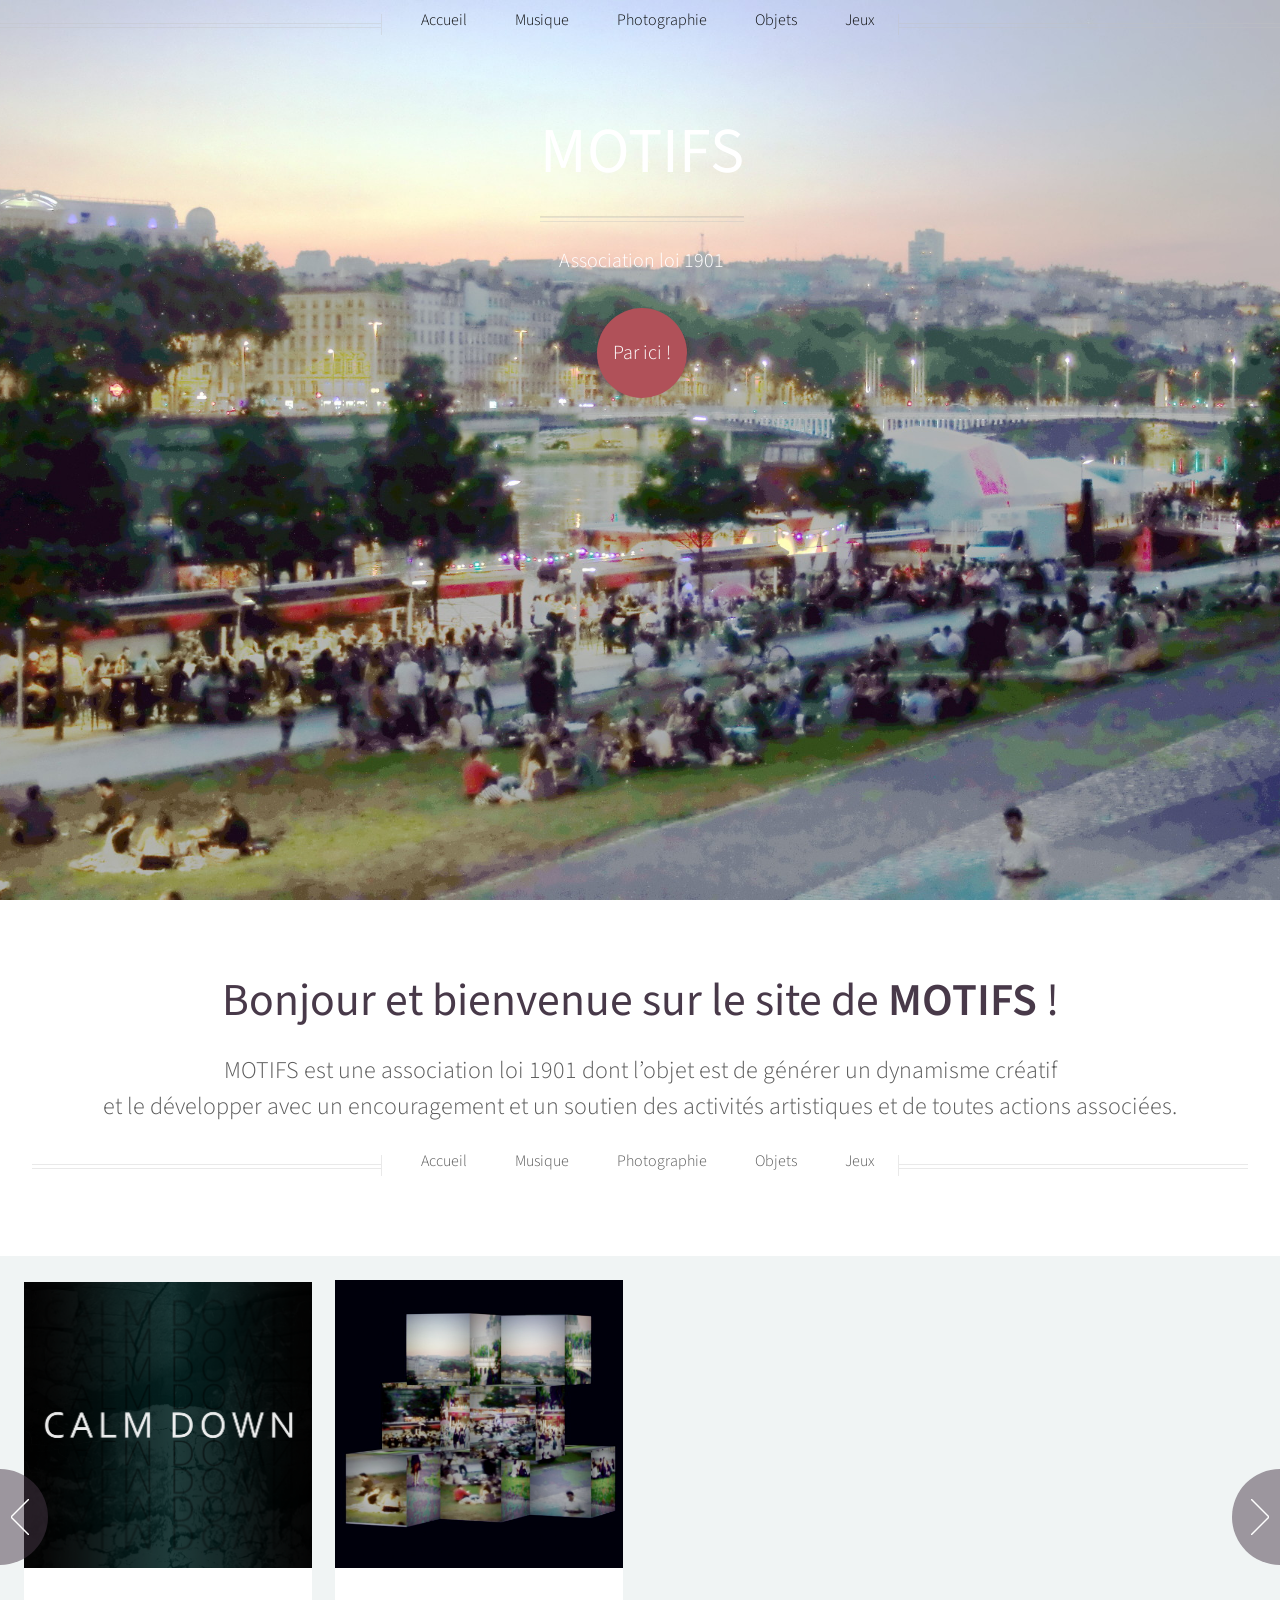
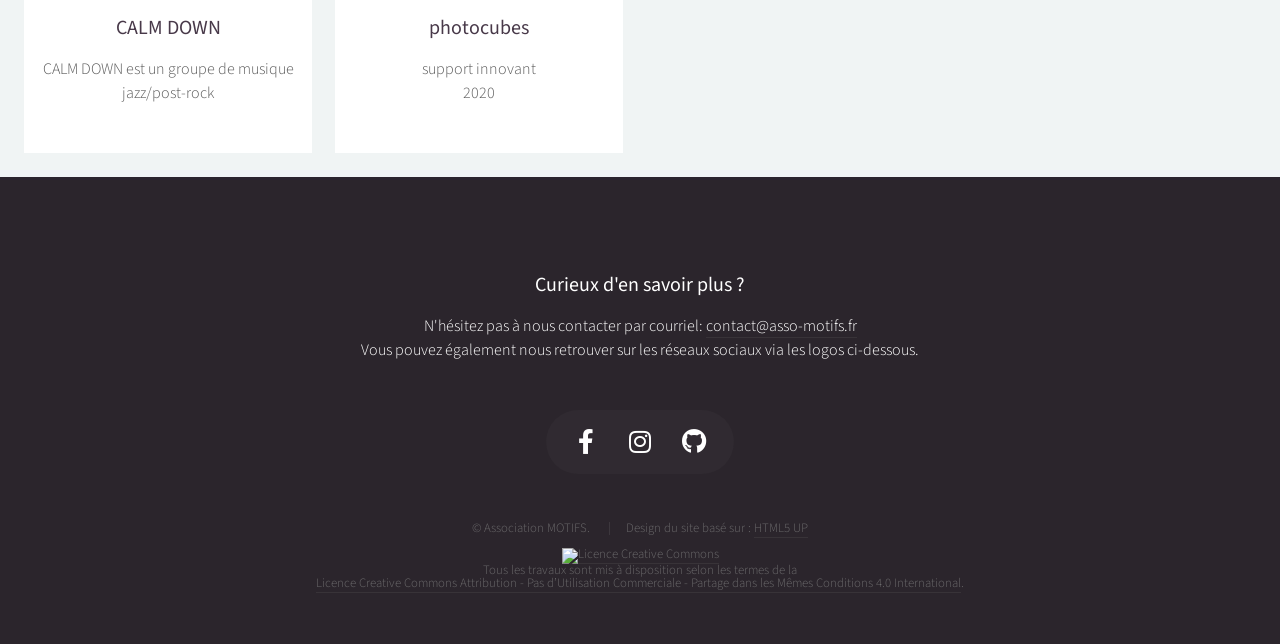
==== index.html @ 3b6c6107 "adding freaeltime project" ====
<!DOCTYPE HTML>

<html>
	<head>
		<title>Association MOTIFS</title>
		<meta charset="utf-8" />
		<meta name="viewport" content="width=device-width, initial-scale=1, user-scalable=no" />
		<link rel="stylesheet" href="assets/css/main.css" />
		<noscript><link rel="stylesheet" href="assets/css/noscript.css" /></noscript>
	</head>
	<body class="homepage is-preload">
		<div id="page-wrapper">

			<!-- Header -->
				<div id="header">

					<!-- Inner -->
						<div class="inner">
							<header>
								<h1><a href="index.html" id="logo">MOTIFS</a></h1>
								<hr />
								<p>Association loi 1901</p>
							</header>
							<footer>
								<a href="#banner" class="button circled scrolly">Par ici !</a>
							</footer>
						</div>

					<!-- Nav -->
						<nav id="nav">
							<ul>
								<li><a href="index.html">Accueil</a></li>
								<li>
									<a href="#">Musique</a>
									<ul>
										<li><a href="freaeltime.html">FREÆLTIME</a></li>
										<li><a href="calmdown.html">Calm Down</a></li>
										<li><a href="animjazz.html">Animation musicale</a></li>
									</ul>
								</li>
								<li>
									<a href="#">Photographie</a>
									<ul>
										<li><a href="lyonauxquais.html">Lyon-aux-quais (Lyon, 2017)</a></li>
										<li><a href="effimeroom.html">Exposition Effimeroom (Firenze, 2017)</a></li>
										<li><a href="manhattan2012.html">Manhattan (New York, 2012)</a></li>
									</ul>
								</li>
								<li>
									<a href="#">Objets</a>
									<ul>
										<li><a href="flair.html">flair: verres de dégustation</a></li>
										<li><a href="photocubes.html">photocubes: support innovant</a></li>
										<li>
											<a href="argiles.html">argiles &hellip;</a>
											<ul>
												<li><a href="argiles.html#Visage1">Visage#1</a></li>
												<li><a href="argiles.html#Happingu">Happingu</a></li>
												<li><a href="argiles.html#Flutiste">Flûtiste</a></li>
												<li><a href="argiles.html#LaConcertiste">La concertiste</a></li>
												<li><a href="argiles.html#PremicesCubes">Prémisces</a></li>
											</ul>
										</li>
									</ul>
								</li>
								<li>
									<a href="#">Jeux</a>
									<ul>
										<li><a href="memaudio.html">memaudio: memory pour l'ouïe</a></li>
									</ul>
								</li>

						</nav>

				</div>

			<!-- Banner -->
				<section id="banner">

					<header>
						<h2>Bonjour et bienvenue sur le site de <strong> MOTIFS </strong>!</h2>
						<p>
							MOTIFS est une association loi 1901 dont l’objet est de générer un dynamisme créatif <br/>
							et le développer avec un encouragement et un soutien des activités artistiques et de toutes actions associées.
							<br/>
						</p>
					</header>

				<!-- Nav -->
					<nav id="nav2">
						<ul>
							<li><a href="index.html">Accueil</a></li>
							<li>
								<a href="#">Musique</a>
								<ul>
									<li><a href="freaeltime.html">FREÆLTIME</a></li>
									<li><a href="calmdown.html">Calm Down</a></li>
									<li><a href="animjazz.html">Animation musicale</a></li>
								</ul>
							</li>
							<li>
								<a href="#">Photographie</a>
								<ul>
									<li><a href="lyonauxquais.html">Lyon-aux-quais (Lyon, 2017)</a></li>
									<li><a href="effimeroom.html">Exposition Effimeroom (Firenze, 2017)</a></li>
									<li><a href="manhattan2012.html">Manhattan (New York, 2012)</a></li>
								</ul>
							</li>
							<li>
								<a href="#">Objets</a>
								<ul>
									<li><a href="flair.html">flair: verres de dégustation</a></li>
									<li><a href="photocubes.html">photocubes: support innovant</a></li>
									<li>
										<a href="argiles.html">argiles &hellip;</a>
										<ul>
											<li><a href="argiles.html#Visage1">Visage#1</a></li>
											<li><a href="argiles.html#Happingu">Happingu</a></li>
											<li><a href="argiles.html#Flutiste">Flûtiste</a></li>
											<li><a href="argiles.html#LaConcertiste">La concertiste</a></li>
											<li><a href="argiles.html#PremicesCubes">Prémisces</a></li>
										</ul>
									</li>
								</ul>
							</li>
							<li>
								<a href="#">Jeux</a>
								<ul>
									<li><a href="memaudio.html">memaudio: memory pour l'ouïe</a></li>
								</ul>
							</li>

					</nav>

				</section>


			<!-- Carousel -->
				<section class="carousel">
					<div class="reel">

						<article>
							<a href="calmdown.html" class="image featured"><img src="images/calmdown/ALBUM01JaquetteV13_Digiclic.png" alt="CALM DOWN image" /></a>
							<header>
								<h3><a href="calmdown.html">CALM DOWN</a></h3>
							</header>
							<p>CALM DOWN est un groupe de musique jazz/post-rock</p>
						</article>

						<article>
							<a href="photocubes.html" class="image featured"><img src="images/photocubes/roller_photocubes.png" alt="photocubes image" /></a>
							<header>
								<h3><a href="photocubes.html">photocubes</a></h3>
							</header>
							<p> support innovant <br/> 2020 </p>
						</article>

						<article>
							<a href="animjazz.html" class="image featured"><img src="images/animjazz/roller_04.jpg" alt="Animation musicale image" /></a>
							<header>
								<h3><a href="animjazz.html">Animation musicale</a></h3>
							</header>
							<p> Animation musicale <br/> 2019 </p>
						</article>

						<article>
							<a href="memaudio.html" class="image featured"><img src="images/memaudio/logo1.png" alt="memaudio image" /></a>
							<header>
								<h3><a href="memaudio.html">memaudio</a></h3>
							</header>
							<p>Jeu de mémoire et de sons <br/> 2019 </p>
						</article>

						<article>
							<a href="flair.html" class="image featured"><img src="images/flair/IMG_20180911_200046_818.jpg" alt="flair image" /></a>
							<header>
								<h3><a href="flair.html">flair</a></h3>
							</header>
							<p>Verres de dégustation <br/> 2018 </p>
						</article>


						<article>
							<a href="effimeroom.html" class="image featured"><img src="images/effimeroom/roller_01.jpg" alt="Effimeroom image" /></a>
							<header>
								<h3><a href="effimeroom.html">Effimeroom-2017</a></h3>
							</header>
							<p>Exposition de Photographies "Effimeroom" (Florence, Italie)</p>
						</article>

						<article>
							<a href="argiles.html" class="image featured"><img src="images/argiles/20171030_005652-1024x1024.jpg" alt="argiles image" /></a>
							<header>
								<h3><a href="argiles.html">argiles</a></h3>
							</header>
							<p>Happingu <br/> 2017</p>
						</article>

						<article>
							<a href="manhattan2012.html" class="image featured"><img src="images/manhattan/roller.jpg" alt="NewYork 2012 image" /></a>
							<header>
								<h3><a href="manhattan2012.html">(Manhattan-2012)</a></h3>
							</header>
							<p>(Manhattan-2012 : photographies de New York en 2012)</p>
						</article>

					</div>
				</section>



			<!-- Footer -->
				<div id="footer">
					<div class="container">

						<div class="row">
							<div class="col-12">

								<!-- Contact -->
									<section class="contact">
										<header>
											<h3>Curieux d'en savoir plus ?</h3>
										</header>
										<p>N'hésitez pas à nous contacter par courriel: <a href="mailto:contact@asso-motifs.fr">contact@asso-motifs.fr</a> <br/>
											Vous pouvez également nous retrouver sur les réseaux sociaux via les logos ci-dessous.
										</p>


										<ul class="icons">
											<li><a href="https://www.facebook.com/assomotifs" class="icon brands fa-facebook-f"><span class="label">Facebook</span></a></li>
											<li><a href="https://www.instagram.com/assomotifs/" class="icon brands fa-instagram"><span class="label">Instagram</span></a></li>
											<li><a href="https://github.com/assomotifs/" class="icon brands fa-github"><span class="label">GitHub</span></a></li>
										</ul>
									</section>

								<!-- Copyright -->
									<div class="copyright">
										<ul class="menu">
											<li>&copy; Association MOTIFS.
											</li>
											<li>Design du site basé sur : <a href="http://html5up.net">HTML5 UP</a></li>
											<p>
												<br/>
												<a rel="license" href="http://creativecommons.org/licenses/by-nc-sa/4.0/"><img alt="Licence Creative Commons" style="border-width:0" src="https://i.creativecommons.org/l/by-nc-sa/4.0/88x31.png" /></a><br />Tous les travaux sont mis à disposition selon les termes de la <br/> <a rel="license" href="http://creativecommons.org/licenses/by-nc-sa/4.0/">Licence Creative Commons Attribution - Pas d’Utilisation Commerciale - Partage dans les Mêmes Conditions 4.0 International</a>.
											</p>
										</ul>
									</div>

							</div>

						</div>
					</div>
				</div>

		</div>

		<!-- Scripts -->
			<script src="assets/js/jquery.min.js"></script>
			<script src="assets/js/jquery.dropotron.min.js"></script>
			<script src="assets/js/jquery.scrolly.min.js"></script>
			<script src="assets/js/jquery.scrollex.min.js"></script>
			<script src="assets/js/browser.min.js"></script>
			<script src="assets/js/breakpoints.min.js"></script>
			<script src="assets/js/util.js"></script>
			<script src="assets/js/main.js"></script>

	</body>
</html>
---- assets/css/main.css ----
@import url("https://fonts.googleapis.com/css?family=Source+Sans+Pro:300,300italic,400,400italic,600");
@import url("fontawesome-all.min.css");

/*
	Helios by HTML5 UP
	html5up.net | @ajlkn
	Free for personal and commercial use under the CCA 3.0 license (html5up.net/license)
*/

html, body, div, span, applet, object,
iframe, h1, h2, h3, h4, h5, h6, p, blockquote,
pre, a, abbr, acronym, address, big, cite,
code, del, dfn, em, img, ins, kbd, q, s, samp,
small, strike, strong, sub, sup, tt, var, b,
u, i, center, dl, dt, dd, ol, ul, li, fieldset,
form, label, legend, table, caption, tbody,
tfoot, thead, tr, th, td, article, aside,
canvas, details, embed, figure, figcaption,
footer, header, hgroup, menu, nav, output, ruby,
section, summary, time, mark, audio, video {
	margin: 0;
	padding: 0;
	border: 0;
	font-size: 100%;
	font: inherit;
	vertical-align: baseline;}

article, aside, details, figcaption, figure,
footer, header, hgroup, menu, nav, section {
	display: block;}

body {
	line-height: 1;
}

ol, ul {
	list-style: none;
}

blockquote, q {
	quotes: none;
}

	blockquote:before, blockquote:after, q:before, q:after {
		content: '';
		content: none;
	}

table {
	border-collapse: collapse;
	border-spacing: 0;
}

body {
	-webkit-text-size-adjust: none;
}

mark {
	background-color: transparent;
	color: inherit;
}

input::-moz-focus-inner {
	border: 0;
	padding: 0;
}

input, select, textarea {
	-moz-appearance: none;
	-webkit-appearance: none;
	-ms-appearance: none;
	appearance: none;
}

/* Basic */

	html {
		box-sizing: border-box;
	}

	*, *:before, *:after {
		box-sizing: inherit;
	}

	body {
		background: #f0f4f4;
		color: #5b5b5b;
		font-size: 15pt;
		line-height: 1.85em;
		font-family: 'Source Sans Pro', sans-serif;
		font-weight: 300;
	}

		body.is-preload *, body.is-preload *:before, body.is-preload *:after {
			-moz-animation: none !important;
			-webkit-animation: none !important;
			-ms-animation: none !important;
			animation: none !important;
			-moz-transition: none !important;
			-webkit-transition: none !important;
			-ms-transition: none !important;
			transition: none !important;
		}

	input, textarea, select {
		font-size: 15pt;
		line-height: 1.85em;
		font-family: 'Source Sans Pro', sans-serif;
		font-weight: 300;
	}

	h1, h2, h3, h4, h5, h6 {
		font-weight: 400;
		color: #483949;
		line-height: 1.25em;
	}

	h1 a, h2 a, h3 a, h4 a, h5 a, h6 a {
		color: inherit;
		text-decoration: none;
		border-bottom-color: transparent;
	}

	h1 strong, h2 strong, h3 strong, h4 strong, h5 strong, h6 strong {
		font-weight: 600;
	}

	h2 {
		font-size: 2.85em;
	}

	h3 {
		font-size: 1.25em;
	}

	h4 {
		font-size: 1em;
		margin: 0 0 0.25em 0;
	}

	strong, b {
		font-weight: 400;
		color: #483949;
	}

	em, i {
		font-style: italic;
	}

	a {
		color: inherit;
		border-bottom: solid 1px rgba(128, 128, 128, 0.15);
		text-decoration: none;
		-moz-transition: background-color 0.35s ease-in-out, color 0.35s ease-in-out, border-bottom-color 0.35s ease-in-out;
		-webkit-transition: background-color 0.35s ease-in-out, color 0.35s ease-in-out, border-bottom-color 0.35s ease-in-out;
		-ms-transition: background-color 0.35s ease-in-out, color 0.35s ease-in-out, border-bottom-color 0.35s ease-in-out;
		transition: background-color 0.35s ease-in-out, color 0.35s ease-in-out, border-bottom-color 0.35s ease-in-out;
	}

		a:hover {
			color: #ef8376;
			border-bottom-color: transparent;
		}

	sub {
		position: relative;
		top: 0.5em;
		font-size: 0.8em;
	}

	sup {
		position: relative;
		top: -0.5em;
		font-size: 0.8em;
	}

	blockquote {
		border-left: solid 0.5em #ddd;
		padding: 1em 0 1em 2em;
		font-style: italic;
	}

	p, ul, ol, dl, table {
		margin-bottom: 1em;
	}

	p {
		text-align: justify;
	}

	br.clear {
		clear: both;
	}

	hr {
		position: relative;
		display: block;
		border: 0;
		top: 4.5em;
		margin-bottom: 9em;
		height: 6px;
		border-top: solid 1px rgba(128, 128, 128, 0.2);
		border-bottom: solid 1px rgba(128, 128, 128, 0.2);
	}

		hr:before, hr:after {
			content: '';
			position: absolute;
			top: -8px;
			display: block;
			width: 1px;
			height: 21px;
			background: rgba(128, 128, 128, 0.2);
		}

		hr:before {
			left: -1px;
		}

		hr:after {
			right: -1px;
		}

	.timestamp {
		color: rgba(128, 128, 128, 0.75);
		font-size: 0.8em;
	}

/* Container */

	.container {
		margin: 0 auto;
		max-width: 100%;
		width: 1400px;
	}

		@media screen and (max-width: 1680px) {

			.container {
				width: 1200px;
			}

		}

		@media screen and (max-width: 1280px) {

			.container {
				width: 100%;
			}

		}

		@media screen and (max-width: 960px) {

			.container {
				width: 100%;
			}

		}

		@media screen and (max-width: 840px) {

			.container {
				width: 100%;
			}

		}

		@media screen and (max-width: 736px) {

			.container {
				width: 100%;
			}

		}

/* Row */

	.row {
		display: flex;
		flex-wrap: wrap;
		box-sizing: border-box;
		align-items: stretch;
	}

		.row > * {
			box-sizing: border-box;
		}

		.row.gtr-uniform > * > :last-child {
			margin-bottom: 0;
		}

		.row.aln-left {
			justify-content: flex-start;
		}

		.row.aln-center {
			justify-content: center;
		}

		.row.aln-right {
			justify-content: flex-end;
		}

		.row.aln-top {
			align-items: flex-start;
		}

		.row.aln-middle {
			align-items: center;
		}

		.row.aln-bottom {
			align-items: flex-end;
		}

		.row > .imp {
			order: -1;
		}

		.row > .col-1 {
			width: 8.33333%;
		}

		.row > .off-1 {
			margin-left: 8.33333%;
		}

		.row > .col-2 {
			width: 16.66667%;
		}

		.row > .off-2 {
			margin-left: 16.66667%;
		}

		.row > .col-3 {
			width: 25%;
		}

		.row > .off-3 {
			margin-left: 25%;
		}

		.row > .col-4 {
			width: 33.33333%;
		}

		.row > .off-4 {
			margin-left: 33.33333%;
		}

		.row > .col-5 {
			width: 41.66667%;
		}

		.row > .off-5 {
			margin-left: 41.66667%;
		}

		.row > .col-6 {
			width: 50%;
		}

		.row > .off-6 {
			margin-left: 50%;
		}

		.row > .col-7 {
			width: 58.33333%;
		}

		.row > .off-7 {
			margin-left: 58.33333%;
		}

		.row > .col-8 {
			width: 66.66667%;
		}

		.row > .off-8 {
			margin-left: 66.66667%;
		}

		.row > .col-9 {
			width: 75%;
		}

		.row > .off-9 {
			margin-left: 75%;
		}

		.row > .col-10 {
			width: 83.33333%;
		}

		.row > .off-10 {
			margin-left: 83.33333%;
		}

		.row > .col-11 {
			width: 91.66667%;
		}

		.row > .off-11 {
			margin-left: 91.66667%;
		}

		.row > .col-12 {
			width: 100%;
		}

		.row > .off-12 {
			margin-left: 100%;
		}

		.row.gtr-0 {
			margin-top: 0px;
			margin-left: 0px;
		}

			.row.gtr-0 > * {
				padding: 0px 0 0 0px;
			}

			.row.gtr-0.gtr-uniform {
				margin-top: 0px;
			}

				.row.gtr-0.gtr-uniform > * {
					padding-top: 0px;
				}

		.row.gtr-25 {
			margin-top: -10px;
			margin-left: -10px;
		}

			.row.gtr-25 > * {
				padding: 10px 0 0 10px;
			}

			.row.gtr-25.gtr-uniform {
				margin-top: -10px;
			}

				.row.gtr-25.gtr-uniform > * {
					padding-top: 10px;
				}

		.row.gtr-50 {
			margin-top: -20px;
			margin-left: -20px;
		}

			.row.gtr-50 > * {
				padding: 20px 0 0 20px;
			}

			.row.gtr-50.gtr-uniform {
				margin-top: -20px;
			}

				.row.gtr-50.gtr-uniform > * {
					padding-top: 20px;
				}

		.row {
			margin-top: -40px;
			margin-left: -40px;
		}

			.row > * {
				padding: 40px 0 0 40px;
			}

			.row.gtr-uniform {
				margin-top: -40px;
			}

				.row.gtr-uniform > * {
					padding-top: 40px;
				}

		.row.gtr-150 {
			margin-top: -60px;
			margin-left: -60px;
		}

			.row.gtr-150 > * {
				padding: 60px 0 0 60px;
			}

			.row.gtr-150.gtr-uniform {
				margin-top: -60px;
			}

				.row.gtr-150.gtr-uniform > * {
					padding-top: 60px;
				}

		.row.gtr-200 {
			margin-top: -80px;
			margin-left: -80px;
		}

			.row.gtr-200 > * {
				padding: 80px 0 0 80px;
			}

			.row.gtr-200.gtr-uniform {
				margin-top: -80px;
			}

				.row.gtr-200.gtr-uniform > * {
					padding-top: 80px;
				}

		@media screen and (max-width: 1680px) {

			.row {
				display: flex;
				flex-wrap: wrap;
				box-sizing: border-box;
				align-items: stretch;
			}

				.row > * {
					box-sizing: border-box;
				}

				.row.gtr-uniform > * > :last-child {
					margin-bottom: 0;
				}

				.row.aln-left {
					justify-content: flex-start;
				}

				.row.aln-center {
					justify-content: center;
				}

				.row.aln-right {
					justify-content: flex-end;
				}

				.row.aln-top {
					align-items: flex-start;
				}

				.row.aln-middle {
					align-items: center;
				}

				.row.aln-bottom {
					align-items: flex-end;
				}

				.row > .imp-wide {
					order: -1;
				}

				.row > .col-1-wide {
					width: 8.33333%;
				}

				.row > .off-1-wide {
					margin-left: 8.33333%;
				}

				.row > .col-2-wide {
					width: 16.66667%;
				}

				.row > .off-2-wide {
					margin-left: 16.66667%;
				}

				.row > .col-3-wide {
					width: 25%;
				}

				.row > .off-3-wide {
					margin-left: 25%;
				}

				.row > .col-4-wide {
					width: 33.33333%;
				}

				.row > .off-4-wide {
					margin-left: 33.33333%;
				}

				.row > .col-5-wide {
					width: 41.66667%;
				}

				.row > .off-5-wide {
					margin-left: 41.66667%;
				}

				.row > .col-6-wide {
					width: 50%;
				}

				.row > .off-6-wide {
					margin-left: 50%;
				}

				.row > .col-7-wide {
					width: 58.33333%;
				}

				.row > .off-7-wide {
					margin-left: 58.33333%;
				}

				.row > .col-8-wide {
					width: 66.66667%;
				}

				.row > .off-8-wide {
					margin-left: 66.66667%;
				}

				.row > .col-9-wide {
					width: 75%;
				}

				.row > .off-9-wide {
					margin-left: 75%;
				}

				.row > .col-10-wide {
					width: 83.33333%;
				}

				.row > .off-10-wide {
					margin-left: 83.33333%;
				}

				.row > .col-11-wide {
					width: 91.66667%;
				}

				.row > .off-11-wide {
					margin-left: 91.66667%;
				}

				.row > .col-12-wide {
					width: 100%;
				}

				.row > .off-12-wide {
					margin-left: 100%;
				}

				.row.gtr-0 {
					margin-top: 0px;
					margin-left: 0px;
				}

					.row.gtr-0 > * {
						padding: 0px 0 0 0px;
					}

					.row.gtr-0.gtr-uniform {
						margin-top: 0px;
					}

						.row.gtr-0.gtr-uniform > * {
							padding-top: 0px;
						}

				.row.gtr-25 {
					margin-top: -10px;
					margin-left: -10px;
				}

					.row.gtr-25 > * {
						padding: 10px 0 0 10px;
					}

					.row.gtr-25.gtr-uniform {
						margin-top: -10px;
					}

						.row.gtr-25.gtr-uniform > * {
							padding-top: 10px;
						}

				.row.gtr-50 {
					margin-top: -20px;
					margin-left: -20px;
				}

					.row.gtr-50 > * {
						padding: 20px 0 0 20px;
					}

					.row.gtr-50.gtr-uniform {
						margin-top: -20px;
					}

						.row.gtr-50.gtr-uniform > * {
							padding-top: 20px;
						}

				.row {
					margin-top: -40px;
					margin-left: -40px;
				}

					.row > * {
						padding: 40px 0 0 40px;
					}

					.row.gtr-uniform {
						margin-top: -40px;
					}

						.row.gtr-uniform > * {
							padding-top: 40px;
						}

				.row.gtr-150 {
					margin-top: -60px;
					margin-left: -60px;
				}

					.row.gtr-150 > * {
						padding: 60px 0 0 60px;
					}

					.row.gtr-150.gtr-uniform {
						margin-top: -60px;
					}

						.row.gtr-150.gtr-uniform > * {
							padding-top: 60px;
						}

				.row.gtr-200 {
					margin-top: -80px;
					margin-left: -80px;
				}

					.row.gtr-200 > * {
						padding: 80px 0 0 80px;
					}

					.row.gtr-200.gtr-uniform {
						margin-top: -80px;
					}

						.row.gtr-200.gtr-uniform > * {
							padding-top: 80px;
						}

		}

		@media screen and (max-width: 1280px) {

			.row {
				display: flex;
				flex-wrap: wrap;
				box-sizing: border-box;
				align-items: stretch;
			}

				.row > * {
					box-sizing: border-box;
				}

				.row.gtr-uniform > * > :last-child {
					margin-bottom: 0;
				}

				.row.aln-left {
					justify-content: flex-start;
				}

				.row.aln-center {
					justify-content: center;
				}

				.row.aln-right {
					justify-content: flex-end;
				}

				.row.aln-top {
					align-items: flex-start;
				}

				.row.aln-middle {
					align-items: center;
				}

				.row.aln-bottom {
					align-items: flex-end;
				}

				.row > .imp-normal {
					order: -1;
				}

				.row > .col-1-normal {
					width: 8.33333%;
				}

				.row > .off-1-normal {
					margin-left: 8.33333%;
				}

				.row > .col-2-normal {
					width: 16.66667%;
				}

				.row > .off-2-normal {
					margin-left: 16.66667%;
				}

				.row > .col-3-normal {
					width: 25%;
				}

				.row > .off-3-normal {
					margin-left: 25%;
				}

				.row > .col-4-normal {
					width: 33.33333%;
				}

				.row > .off-4-normal {
					margin-left: 33.33333%;
				}

				.row > .col-5-normal {
					width: 41.66667%;
				}

				.row > .off-5-normal {
					margin-left: 41.66667%;
				}

				.row > .col-6-normal {
					width: 50%;
				}

				.row > .off-6-normal {
					margin-left: 50%;
				}

				.row > .col-7-normal {
					width: 58.33333%;
				}

				.row > .off-7-normal {
					margin-left: 58.33333%;
				}

				.row > .col-8-normal {
					width: 66.66667%;
				}

				.row > .off-8-normal {
					margin-left: 66.66667%;
				}

				.row > .col-9-normal {
					width: 75%;
				}

				.row > .off-9-normal {
					margin-left: 75%;
				}

				.row > .col-10-normal {
					width: 83.33333%;
				}

				.row > .off-10-normal {
					margin-left: 83.33333%;
				}

				.row > .col-11-normal {
					width: 91.66667%;
				}

				.row > .off-11-normal {
					margin-left: 91.66667%;
				}

				.row > .col-12-normal {
					width: 100%;
				}

				.row > .off-12-normal {
					margin-left: 100%;
				}

				.row.gtr-0 {
					margin-top: 0px;
					margin-left: 0px;
				}

					.row.gtr-0 > * {
						padding: 0px 0 0 0px;
					}

					.row.gtr-0.gtr-uniform {
						margin-top: 0px;
					}

						.row.gtr-0.gtr-uniform > * {
							padding-top: 0px;
						}

				.row.gtr-25 {
					margin-top: -9px;
					margin-left: -9px;
				}

					.row.gtr-25 > * {
						padding: 9px 0 0 9px;
					}

					.row.gtr-25.gtr-uniform {
						margin-top: -9px;
					}

						.row.gtr-25.gtr-uniform > * {
							padding-top: 9px;
						}

				.row.gtr-50 {
					margin-top: -18px;
					margin-left: -18px;
				}

					.row.gtr-50 > * {
						padding: 18px 0 0 18px;
					}

					.row.gtr-50.gtr-uniform {
						margin-top: -18px;
					}

						.row.gtr-50.gtr-uniform > * {
							padding-top: 18px;
						}

				.row {
					margin-top: -36px;
					margin-left: -36px;
				}

					.row > * {
						padding: 36px 0 0 36px;
					}

					.row.gtr-uniform {
						margin-top: -36px;
					}

						.row.gtr-uniform > * {
							padding-top: 36px;
						}

				.row.gtr-150 {
					margin-top: -54px;
					margin-left: -54px;
				}

					.row.gtr-150 > * {
						padding: 54px 0 0 54px;
					}

					.row.gtr-150.gtr-uniform {
						margin-top: -54px;
					}

						.row.gtr-150.gtr-uniform > * {
							padding-top: 54px;
						}

				.row.gtr-200 {
					margin-top: -72px;
					margin-left: -72px;
				}

					.row.gtr-200 > * {
						padding: 72px 0 0 72px;
					}

					.row.gtr-200.gtr-uniform {
						margin-top: -72px;
					}

						.row.gtr-200.gtr-uniform > * {
							padding-top: 72px;
						}

		}

		@media screen and (max-width: 960px) {

			.row {
				display: flex;
				flex-wrap: wrap;
				box-sizing: border-box;
				align-items: stretch;
			}

				.row > * {
					box-sizing: border-box;
				}

				.row.gtr-uniform > * > :last-child {
					margin-bottom: 0;
				}

				.row.aln-left {
					justify-content: flex-start;
				}

				.row.aln-center {
					justify-content: center;
				}

				.row.aln-right {
					justify-content: flex-end;
				}

				.row.aln-top {
					align-items: flex-start;
				}

				.row.aln-middle {
					align-items: center;
				}

				.row.aln-bottom {
					align-items: flex-end;
				}

				.row > .imp-narrow {
					order: -1;
				}

				.row > .col-1-narrow {
					width: 8.33333%;
				}

				.row > .off-1-narrow {
					margin-left: 8.33333%;
				}

				.row > .col-2-narrow {
					width: 16.66667%;
				}

				.row > .off-2-narrow {
					margin-left: 16.66667%;
				}

				.row > .col-3-narrow {
					width: 25%;
				}

				.row > .off-3-narrow {
					margin-left: 25%;
				}

				.row > .col-4-narrow {
					width: 33.33333%;
				}

				.row > .off-4-narrow {
					margin-left: 33.33333%;
				}

				.row > .col-5-narrow {
					width: 41.66667%;
				}

				.row > .off-5-narrow {
					margin-left: 41.66667%;
				}

				.row > .col-6-narrow {
					width: 50%;
				}

				.row > .off-6-narrow {
					margin-left: 50%;
				}

				.row > .col-7-narrow {
					width: 58.33333%;
				}

				.row > .off-7-narrow {
					margin-left: 58.33333%;
				}

				.row > .col-8-narrow {
					width: 66.66667%;
				}

				.row > .off-8-narrow {
					margin-left: 66.66667%;
				}

				.row > .col-9-narrow {
					width: 75%;
				}

				.row > .off-9-narrow {
					margin-left: 75%;
				}

				.row > .col-10-narrow {
					width: 83.33333%;
				}

				.row > .off-10-narrow {
					margin-left: 83.33333%;
				}

				.row > .col-11-narrow {
					width: 91.66667%;
				}

				.row > .off-11-narrow {
					margin-left: 91.66667%;
				}

				.row > .col-12-narrow {
					width: 100%;
				}

				.row > .off-12-narrow {
					margin-left: 100%;
				}

				.row.gtr-0 {
					margin-top: 0px;
					margin-left: 0px;
				}

					.row.gtr-0 > * {
						padding: 0px 0 0 0px;
					}

					.row.gtr-0.gtr-uniform {
						margin-top: 0px;
					}

						.row.gtr-0.gtr-uniform > * {
							padding-top: 0px;
						}

				.row.gtr-25 {
					margin-top: -8px;
					margin-left: -8px;
				}

					.row.gtr-25 > * {
						padding: 8px 0 0 8px;
					}

					.row.gtr-25.gtr-uniform {
						margin-top: -8px;
					}

						.row.gtr-25.gtr-uniform > * {
							padding-top: 8px;
						}

				.row.gtr-50 {
					margin-top: -16px;
					margin-left: -16px;
				}

					.row.gtr-50 > * {
						padding: 16px 0 0 16px;
					}

					.row.gtr-50.gtr-uniform {
						margin-top: -16px;
					}

						.row.gtr-50.gtr-uniform > * {
							padding-top: 16px;
						}

				.row {
					margin-top: -32px;
					margin-left: -32px;
				}

					.row > * {
						padding: 32px 0 0 32px;
					}

					.row.gtr-uniform {
						margin-top: -32px;
					}

						.row.gtr-uniform > * {
							padding-top: 32px;
						}

				.row.gtr-150 {
					margin-top: -48px;
					margin-left: -48px;
				}

					.row.gtr-150 > * {
						padding: 48px 0 0 48px;
					}

					.row.gtr-150.gtr-uniform {
						margin-top: -48px;
					}

						.row.gtr-150.gtr-uniform > * {
							padding-top: 48px;
						}

				.row.gtr-200 {
					margin-top: -64px;
					margin-left: -64px;
				}

					.row.gtr-200 > * {
						padding: 64px 0 0 64px;
					}

					.row.gtr-200.gtr-uniform {
						margin-top: -64px;
					}

						.row.gtr-200.gtr-uniform > * {
							padding-top: 64px;
						}

		}

		@media screen and (max-width: 840px) {

			.row {
				display: flex;
				flex-wrap: wrap;
				box-sizing: border-box;
				align-items: stretch;
			}

				.row > * {
					box-sizing: border-box;
				}

				.row.gtr-uniform > * > :last-child {
					margin-bottom: 0;
				}

				.row.aln-left {
					justify-content: flex-start;
				}

				.row.aln-center {
					justify-content: center;
				}

				.row.aln-right {
					justify-content: flex-end;
				}

				.row.aln-top {
					align-items: flex-start;
				}

				.row.aln-middle {
					align-items: center;
				}

				.row.aln-bottom {
					align-items: flex-end;
				}

				.row > .imp-narrower {
					order: -1;
				}

				.row > .col-1-narrower {
					width: 8.33333%;
				}

				.row > .off-1-narrower {
					margin-left: 8.33333%;
				}

				.row > .col-2-narrower {
					width: 16.66667%;
				}

				.row > .off-2-narrower {
					margin-left: 16.66667%;
				}

				.row > .col-3-narrower {
					width: 25%;
				}

				.row > .off-3-narrower {
					margin-left: 25%;
				}

				.row > .col-4-narrower {
					width: 33.33333%;
				}

				.row > .off-4-narrower {
					margin-left: 33.33333%;
				}

				.row > .col-5-narrower {
					width: 41.66667%;
				}

				.row > .off-5-narrower {
					margin-left: 41.66667%;
				}

				.row > .col-6-narrower {
					width: 50%;
				}

				.row > .off-6-narrower {
					margin-left: 50%;
				}

				.row > .col-7-narrower {
					width: 58.33333%;
				}

				.row > .off-7-narrower {
					margin-left: 58.33333%;
				}

				.row > .col-8-narrower {
					width: 66.66667%;
				}

				.row > .off-8-narrower {
					margin-left: 66.66667%;
				}

				.row > .col-9-narrower {
					width: 75%;
				}

				.row > .off-9-narrower {
					margin-left: 75%;
				}

				.row > .col-10-narrower {
					width: 83.33333%;
				}

				.row > .off-10-narrower {
					margin-left: 83.33333%;
				}

				.row > .col-11-narrower {
					width: 91.66667%;
				}

				.row > .off-11-narrower {
					margin-left: 91.66667%;
				}

				.row > .col-12-narrower {
					width: 100%;
				}

				.row > .off-12-narrower {
					margin-left: 100%;
				}

				.row.gtr-0 {
					margin-top: 0px;
					margin-left: 0px;
				}

					.row.gtr-0 > * {
						padding: 0px 0 0 0px;
					}

					.row.gtr-0.gtr-uniform {
						margin-top: 0px;
					}

						.row.gtr-0.gtr-uniform > * {
							padding-top: 0px;
						}

				.row.gtr-25 {
					margin-top: -8px;
					margin-left: -8px;
				}

					.row.gtr-25 > * {
						padding: 8px 0 0 8px;
					}

					.row.gtr-25.gtr-uniform {
						margin-top: -8px;
					}

						.row.gtr-25.gtr-uniform > * {
							padding-top: 8px;
						}

				.row.gtr-50 {
					margin-top: -16px;
					margin-left: -16px;
				}

					.row.gtr-50 > * {
						padding: 16px 0 0 16px;
					}

					.row.gtr-50.gtr-uniform {
						margin-top: -16px;
					}

						.row.gtr-50.gtr-uniform > * {
							padding-top: 16px;
						}

				.row {
					margin-top: -32px;
					margin-left: -32px;
				}

					.row > * {
						padding: 32px 0 0 32px;
					}

					.row.gtr-uniform {
						margin-top: -32px;
					}

						.row.gtr-uniform > * {
							padding-top: 32px;
						}

				.row.gtr-150 {
					margin-top: -48px;
					margin-left: -48px;
				}

					.row.gtr-150 > * {
						padding: 48px 0 0 48px;
					}

					.row.gtr-150.gtr-uniform {
						margin-top: -48px;
					}

						.row.gtr-150.gtr-uniform > * {
							padding-top: 48px;
						}

				.row.gtr-200 {
					margin-top: -64px;
					margin-left: -64px;
				}

					.row.gtr-200 > * {
						padding: 64px 0 0 64px;
					}

					.row.gtr-200.gtr-uniform {
						margin-top: -64px;
					}

						.row.gtr-200.gtr-uniform > * {
							padding-top: 64px;
						}

		}

		@media screen and (max-width: 736px) {

			.row {
				display: flex;
				flex-wrap: wrap;
				box-sizing: border-box;
				align-items: stretch;
			}

				.row > * {
					box-sizing: border-box;
				}

				.row.gtr-uniform > * > :last-child {
					margin-bottom: 0;
				}

				.row.aln-left {
					justify-content: flex-start;
				}

				.row.aln-center {
					justify-content: center;
				}

				.row.aln-right {
					justify-content: flex-end;
				}

				.row.aln-top {
					align-items: flex-start;
				}

				.row.aln-middle {
					align-items: center;
				}

				.row.aln-bottom {
					align-items: flex-end;
				}

				.row > .imp-mobile {
					order: -1;
				}

				.row > .col-1-mobile {
					width: 8.33333%;
				}

				.row > .off-1-mobile {
					margin-left: 8.33333%;
				}

				.row > .col-2-mobile {
					width: 16.66667%;
				}

				.row > .off-2-mobile {
					margin-left: 16.66667%;
				}

				.row > .col-3-mobile {
					width: 25%;
				}

				.row > .off-3-mobile {
					margin-left: 25%;
				}

				.row > .col-4-mobile {
					width: 33.33333%;
				}

				.row > .off-4-mobile {
					margin-left: 33.33333%;
				}

				.row > .col-5-mobile {
					width: 41.66667%;
				}

				.row > .off-5-mobile {
					margin-left: 41.66667%;
				}

				.row > .col-6-mobile {
					width: 50%;
				}

				.row > .off-6-mobile {
					margin-left: 50%;
				}

				.row > .col-7-mobile {
					width: 58.33333%;
				}

				.row > .off-7-mobile {
					margin-left: 58.33333%;
				}

				.row > .col-8-mobile {
					width: 66.66667%;
				}

				.row > .off-8-mobile {
					margin-left: 66.66667%;
				}

				.row > .col-9-mobile {
					width: 75%;
				}

				.row > .off-9-mobile {
					margin-left: 75%;
				}

				.row > .col-10-mobile {
					width: 83.33333%;
				}

				.row > .off-10-mobile {
					margin-left: 83.33333%;
				}

				.row > .col-11-mobile {
					width: 91.66667%;
				}

				.row > .off-11-mobile {
					margin-left: 91.66667%;
				}

				.row > .col-12-mobile {
					width: 100%;
				}

				.row > .off-12-mobile {
					margin-left: 100%;
				}

				.row.gtr-0 {
					margin-top: 0px;
					margin-left: 0px;
				}

					.row.gtr-0 > * {
						padding: 0px 0 0 0px;
					}

					.row.gtr-0.gtr-uniform {
						margin-top: 0px;
					}

						.row.gtr-0.gtr-uniform > * {
							padding-top: 0px;
						}

				.row.gtr-25 {
					margin-top: -5px;
					margin-left: -5px;
				}

					.row.gtr-25 > * {
						padding: 5px 0 0 5px;
					}

					.row.gtr-25.gtr-uniform {
						margin-top: -5px;
					}

						.row.gtr-25.gtr-uniform > * {
							padding-top: 5px;
						}

				.row.gtr-50 {
					margin-top: -10px;
					margin-left: -10px;
				}

					.row.gtr-50 > * {
						padding: 10px 0 0 10px;
					}

					.row.gtr-50.gtr-uniform {
						margin-top: -10px;
					}

						.row.gtr-50.gtr-uniform > * {
							padding-top: 10px;
						}

				.row {
					margin-top: -20px;
					margin-left: -20px;
				}

					.row > * {
						padding: 20px 0 0 20px;
					}

					.row.gtr-uniform {
						margin-top: -20px;
					}

						.row.gtr-uniform > * {
							padding-top: 20px;
						}

				.row.gtr-150 {
					margin-top: -30px;
					margin-left: -30px;
				}

					.row.gtr-150 > * {
						padding: 30px 0 0 30px;
					}

					.row.gtr-150.gtr-uniform {
						margin-top: -30px;
					}

						.row.gtr-150.gtr-uniform > * {
							padding-top: 30px;
						}

				.row.gtr-200 {
					margin-top: -40px;
					margin-left: -40px;
				}

					.row.gtr-200 > * {
						padding: 40px 0 0 40px;
					}

					.row.gtr-200.gtr-uniform {
						margin-top: -40px;
					}

						.row.gtr-200.gtr-uniform > * {
							padding-top: 40px;
						}

		}

/* Sections/Article */

	section, article {
		margin-bottom: 3em;
	}

		section > :last-child, section:last-child, article > :last-child, article:last-child {
			margin-bottom: 0;
		}

		section.special > header, section.special > footer, article.special > header, article.special > footer {
			text-align: center;
		}

	.row > section, .row > article {
		margin-bottom: 0;
	}

	header {
		margin: 0 0 1em 0;
	}

		header > p {
			display: block;
			font-size: 1.5em;
			margin: 1em 0 2em 0;
			line-height: 1.5em;
			text-align: inherit;
		}

	footer {
		margin: 2.5em 0 0 0;
	}

/* Iframe */


	#iframe {
		margin: 50px;
		background-color: blue;
		display: flex;
		align-items: center;
		justify-content: center;
	}


/* Image */

	.image {
		position: relative;
		display: inline-block;
		border: 0;
		outline: 0;
	}

		.image img {
			display: block;
			width: 100%;
		}

		.image.fit {
			display: block;
			width: 100%;
		}


		.image.medium {

			width: 50%;
			left: 25%;
			padding-bottom: 3em;
		}

		.image.featured {
			display: block;
			width: 100%;
			margin: 0 0 4em 0;
		}

		.image.left {
			float: left;
			margin: 0 2em 2em 0;
		}

		.image.centered {
			display: block;
			margin: 0 0 2em 0;
		}

			.image.centered img {
				margin: 0 auto;
				width: auto;
			}

/* List */

	ul {
		list-style: disc;
		padding-left: 1em;
	}

		ul li {
			padding-left: 0.5em;
		}

	ol {
		list-style: decimal;
		padding-left: 1.25em;
	}

		ol li {
			padding-left: 0.25em;
		}

/* Actions */

	ul.actions {
		margin: 3em 0 0 0;
		list-style: none;
		padding-left: 0;
	}

		form ul.actions {
			margin-top: 0;
		}

		ul.actions li {
			display: inline-block;
			margin: 0 0.75em 0 0.75em;
			padding-left: 0;
		}

			ul.actions li:first-child {
				margin-left: 0;
			}

			ul.actions li:last-child {
				margin-right: 0;
			}

/* Divided */

	ul.divided {
		list-style: none;
		padding-left: 0;
	}

		ul.divided li {
			border-top: solid 1px rgba(128, 128, 128, 0.2);
			padding-top: 1.5em;
			margin-top: 1.5em;
			padding-left: 0;
		}

			ul.divided li:first-child {
				border-top: 0;
				padding-top: 0;
				margin-top: 0;
			}

/* Menu */

	ul.menu {
		height: 1em;
		line-height: 1em;
		list-style: none;
		padding-left: 0;
	}

		ul.menu li {
			display: inline-block;
			border-left: solid 1px rgba(128, 128, 128, 0.2);
			padding-left: 1.25em;
			margin-left: 1.25em;
		}

			ul.menu li:first-child {
				border-left: 0;
				padding-left: 0;
				margin-left: 0;
			}

/* Icons */

	ul.icons {
		position: relative;
		background: rgba(128, 128, 128, 0.05);
		border-radius: 4em;
		display: inline-block;
		padding: 0.35em 0.75em 0.35em 0.75em;
		font-size: 1.25em;
		cursor: default;
		list-style: none;
	}

		ul.icons li {
			display: inline-block;
			padding-left: 0;
		}

			ul.icons li a {
				display: inline-block;
				background: none;
				width: 2.5em;
				height: 2.5em;
				line-height: 2.5em;
				text-align: center;
				border-radius: 100%;
				border: 0;
				color: inherit;
			}

				ul.icons li a:hover {
					color: #ef8376;
				}

/* Form */

	form label {
		display: block;
		font-weight: 400;
		color: #483949;
		margin: 0 0 1em 0;
	}

	form input[type="text"],
	form input[type="email"],
	form input[type="password"],
	form select,
	form textarea {
		-webkit-appearance: none;
		display: block;
		border: 0;
		background: #fafafa;
		width: 100%;
		border-radius: 0.5em;
		border: solid 1px #E5E5E5;
		padding: 1em;
		-moz-transition: background-color 0.35s ease-in-out, border-color 0.35s ease-in-out;
		-webkit-transition: background-color 0.35s ease-in-out, border-color 0.35s ease-in-out;
		-ms-transition: background-color 0.35s ease-in-out, border-color 0.35s ease-in-out;
		transition: background-color 0.35s ease-in-out, border-color 0.35s ease-in-out;
	}

		form input[type="text"]:focus,
		form input[type="email"]:focus,
		form input[type="password"]:focus,
		form select:focus,
		form textarea:focus {
			background: #fff;
			border-color: #df7366;
		}

	form input[type="text"],
	form input[type="email"],
	form input[type="password"],
	form select {
		line-height: 1em;
	}

	form textarea {
		min-height: 9em;
	}

	form ::-webkit-input-placeholder {
		color: #555 !important;
	}

	form :-moz-placeholder {
		color: #555 !important;
	}

	form ::-moz-placeholder {
		color: #555 !important;
	}

	form :-ms-input-placeholder {
		color: #555 !important;
	}

	form ::-moz-focus-inner {
		border: 0;
	}

/* Table */

	table {
		width: 100%;
	}

		table.default {
			width: 100%;
		}

			table.default tbody tr {
				border-top: solid 1px #e5e5e5;
			}

				table.default tbody tr:first-child {
					border-top: 0;
				}

				table.default tbody tr:nth-child(2n+1) {
					background: #fafafa;
				}

			table.default td {
				padding: 0.5em 1em 0.5em 1em;
			}

			table.default th {
				text-align: left;
				font-weight: 400;
				padding: 0.5em 1em 0.5em 1em;
			}

			table.default thead {
				border-bottom: solid 2px #e5e5e5;
			}

			table.default tfoot {
				border-top: solid 2px #e5e5e5;
			}

/* Button */

	input[type="button"],
	input[type="submit"],
	input[type="reset"],
	button,
	.button {
		position: relative;
		display: inline-block;
		background: #b05159;/*rgba(192, 192, 192, 0.35);/*#df7366*/
		color: #fff;
		text-align: center;
		border-radius: 0.5em;
		text-decoration: none;
		padding: 0.65em 3em 0.65em 3em;
		border: 0;
		cursor: pointer;
		outline: 0;
		font-weight: 300;
		-moz-transition: background-color 0.35s ease-in-out, color 0.35s ease-in-out, border-bottom-color 0.35s ease-in-out;
		-webkit-transition: background-color 0.35s ease-in-out, color 0.35s ease-in-out, border-bottom-color 0.35s ease-in-out;
		-ms-transition: background-color 0.35s ease-in-out, color 0.35s ease-in-out, border-bottom-color 0.35s ease-in-out;
		transition: background-color 0.35s ease-in-out, color 0.35s ease-in-out, border-bottom-color 0.35s ease-in-out;
	}

		input[type="button"]:hover,
		input[type="submit"]:hover,
		input[type="reset"]:hover,
		button:hover,
		.button:hover {
			color: #fff;
			background: #ef8376;
		}

		input[type="button"].alt,
		input[type="submit"].alt,
		input[type="reset"].alt,
		button.alt,
		.button.alt {
			background: #2B252C;
		}

			input[type="button"].alt:hover,
			input[type="submit"].alt:hover,
			input[type="reset"].alt:hover,
			button.alt:hover,
			.button.alt:hover {
				background: #3B353C;
			}

/* Post */

	.post.stub {
		text-align: center;
	}

		.post.stub header {
			margin: 0;
		}

/* Icons */

	.icon {
		text-decoration: none;
		text-decoration: none;
	}

		.icon:before {
			-moz-osx-font-smoothing: grayscale;
			-webkit-font-smoothing: antialiased;
			display: inline-block;
			font-style: normal;
			font-variant: normal;
			text-rendering: auto;
			line-height: 1;
			text-transform: none !important;
			font-family: 'Font Awesome 5 Free';
			font-weight: 400;
		}

		.icon:before {
			line-height: inherit;
			font-size: 1.25em;
		}

		.icon > .label {
			display: none;
		}

		.icon.solid:before {
			font-weight: 900;
		}

		.icon.brands:before {
			font-family: 'Font Awesome 5 Brands';
		}

		.icon.circled {
			position: relative;
			display: inline-block;
			background: #2b252c;
			color: #fff;
			border-radius: 100%;
			width: 3em;
			height: 3em;
			line-height: 3em;
			text-align: center;
			font-size: 1.25em;
		}

			header .icon.circled {
				margin: 0 0 2em 0;
			}

/* Wrapper */

	.wrapper {
		background: #fff;
		margin: 0 0 2em 0;
		padding: 6em 0 6em 0;
	}

		.wrapper.style2 {
			padding-top: 0;
		}

/* Header */

	#header {
		position: relative;
		background-image: url("../../images/header.jpg");
		background-size: cover;
		background-position: center center;
		background-attachment: fixed;
		color: rgba(0, 0, 0, 0.95);
		text-align: center;
		padding: 7.5em 0 2em 0;
		cursor: default;
	}

		#header:before {
			content: '';
			display: inline-block;
			vertical-align: middle;
			height: 20%;
		}

		#header .inner {
			position: relative;
			z-index: 1;
			margin: 0;
			display: inline-block;
			vertical-align: top;
		}

		#header header {
			display: inline-block;
		}

			#header header > p {
				font-size: 1.25em;
				margin: 0;
				color: #fff;
			}

		#header h1 {
			color: #fff;
			font-size: 3em;
			line-height: 1em;
		}

			#header h1 a {
				color: inherit;
			}

		#header .button {
			display: inline-block;
			border-radius: 100%;
			width: 4.5em;
			height: 4.5em;
			line-height: 4.5em;
			text-align: center;
			font-size: 1.25em;
			padding: 0;
		}

		#header hr {
			top: 1.5em;
			margin-bottom: 3em;
			border-bottom-color: rgba(192, 192, 192, 0.35);
			box-shadow: inset 0 1px 0 0 rgba(192, 192, 192, 0.35);
		}

			#header hr:before, #header hr:after {
				background: rgba(192, 192, 192, 0.35);
			}

		#header footer {
			margin: 1em 0 0 0;
		}

	body.homepage #header {
		height: 100vh;
		min-height: 40em;
	}

		body.homepage #header h1 {
			font-size: 4em;
		}

		body.homepage #header:after {
			content: '';
			background: #1C0920;
			display: block;
			position: absolute;
			left: 0;
			top: 0;
			width: 100%;
			height: 100%;
			opacity: 0;
			-moz-transition: opacity 2.5s ease-in-out;
			-webkit-transition: opacity 2.5s ease-in-out;
			-ms-transition: opacity 2.5s ease-in-out;
			transition: opacity 2.5s ease-in-out;
			-moz-transition-delay: 0.5s;
			-webkit-transition-delay: 0.5s;
			-ms-transition-delay: 0.5s;
			transition-delay: 0.5s;
		}

	body.homepage.is-preload #header:after {
		opacity: 1;
	}

/* Nav */

	#nav {
		position: absolute;
		top: 0;
		left: 0;
		width: 100%;
		text-align: center;
		padding: 0.5em 0 0.5em 0;
		z-index: 1;
		overflow: hidden;
	}

		#nav > ul {
			line-height: 0px;
			position: relative;
			display: inline-block;
			margin: 0;
			height: 21px;
			border-left: solid 1px rgba(192, 192, 192, 0.35);
			border-right: solid 1px rgba(192, 192, 192, 0.35);
		}

			#nav > ul:before, #nav > ul:after {
				content: '';
				display: block;
				width: 300%;
				position: absolute;
				top: 50%;
				margin-top: -2px;
				height: 5px;
				border-top: solid 1px rgba(192, 192, 192, 0.35);
				border-bottom: solid 1px rgba(192, 192, 192, 0.35);
			}

			#nav > ul:before {
				left: 100%;
				margin-left: 1px;
			}

			#nav > ul:after {
				right: 100%;
				margin-right: 1px;
			}

			#nav > ul > li {
				display: inline-block;
				margin: -9px 0.5em 0 0.5em;
				border-radius: 0.5em;
				padding: 0.85em;
				border: solid 1px transparent;
				-moz-transition: color 0.35s ease-in-out, border-color 0.35s ease-in-out;
				-webkit-transition: color 0.35s ease-in-out, border-color 0.35s ease-in-out;
				-ms-transition: color 0.35s ease-in-out, border-color 0.35s ease-in-out;
				transition: color 0.35s ease-in-out, border-color 0.35s ease-in-out;
			}

				#nav > ul > li.active {
					border-color: rgba(192, 192, 192, 0.35);
				}

				#nav > ul > li > a, #nav > ul > li > span {
					display: block;
					color: inherit;
					text-decoration: none;
					border: 0;
					outline: 0;
				}

				#nav > ul > li > ul {
					display: none;
				}

	#nav2 {
		position: relative;
		top: 0;
		left: 0;
		width: 100%;
		text-align: center;
		padding: 0.5em 0 0.5em 0;
		z-index: 1;
		overflow: hidden;
	}

		#nav2 > ul {
			line-height: 0px;
			position: relative;
			display: inline-block;
			margin: 0;
			height: 21px;
			border-left: solid 1px rgba(192, 192, 192, 0.35);
			border-right: solid 1px rgba(192, 192, 192, 0.35);
		}

			#nav2 > ul:before, #nav2 > ul:after {
				content: '';
				display: block;
				width: 300%;
				position: absolute;
				top: 50%;
				margin-top: -2px;
				height: 5px;
				border-top: solid 1px rgba(192, 192, 192, 0.35);
				border-bottom: solid 1px rgba(192, 192, 192, 0.35);
			}

			#nav2 > ul:before {
				left: 100%;
				margin-left: 1px;
			}

			#nav2 > ul:after {
				right: 100%;
				margin-right: 1px;
			}

			#nav2 > ul > li {
				display: inline-block;
				margin: -9px 0.5em 0 0.5em;
				border-radius: 0.5em;
				padding: 0.85em;
				border: solid 1px transparent;
				-moz-transition: color 0.35s ease-in-out, border-color 0.35s ease-in-out;
				-webkit-transition: color 0.35s ease-in-out, border-color 0.35s ease-in-out;
				-ms-transition: color 0.35s ease-in-out, border-color 0.35s ease-in-out;
				transition: color 0.35s ease-in-out, border-color 0.35s ease-in-out;
			}

				#nav2 > ul > li.active {
					border-color: rgba(192, 192, 192, 0.35);
				}

				#nav2 > ul > li > a, #nav2 > ul > li > span {
					display: block;
					color: inherit;
					text-decoration: none;
					border: 0;
					outline: 0;
				}

				#nav2 > ul > li > ul {
					display: none;
				}

	.dropotron {
		background: rgba(255, 255, 255, 0.975);
		padding: 1em 1.25em 1em 1.25em;
		line-height: 1em;
		height: auto;
		text-align: left;
		border-radius: 0.5em;
		box-shadow: 0 0.15em 0.25em 0 rgba(0, 0, 0, 0.25);
		min-width: 12em;
		margin-top: -1em;
		list-style: none;
	}

		.dropotron li {
			border-top: solid 1px rgba(128, 128, 128, 0.2);
			color: #5b5b5b;
			padding-left: 0;
		}

			.dropotron li:first-child {
				border-top: 0;
			}

			.dropotron li:hover {
				color: #ef8376;
			}

			.dropotron li a, .dropotron li span {
				display: block;
				border: 0;
				padding: 0.5em 0 0.5em 0;
				-moz-transition: color 0.35s ease-in-out;
				-webkit-transition: color 0.35s ease-in-out;
				-ms-transition: color 0.35s ease-in-out;
				transition: color 0.35s ease-in-out;
			}

		.dropotron.level-0 {
			margin-top: 2em;
			font-size: 0.9em;
		}

			.dropotron.level-0:before {
				content: '';
				position: absolute;
				left: 50%;
				top: -0.7em;
				margin-left: -0.75em;
				border-bottom: solid 0.75em rgba(255, 255, 255, 0.975);
				border-left: solid 0.75em rgba(64, 64, 64, 0);
				border-right: solid 0.75em rgba(64, 64, 64, 0);
			}

/* Banner */

	#banner {
		background: #fff;
		text-align: center;
		padding: 4.5em 0 4.5em 0;
		margin-bottom: 0;
	}

		#banner header > p {
			margin-bottom: 0;
		}

/* Content */

	#content > hr {
		top: 3em;
		margin-bottom: 6em;
	}

	#content > section {
		margin-bottom: 0;
	}

/* Sidebar */

	#sidebar > hr {
		top: 3em;
		margin-bottom: 6em;
	}

		#sidebar > hr.first {
			display: none;
		}

	#sidebar > section {
		margin-bottom: 0;
	}

/* Main */

	#main {
		margin-bottom: 0;
	}

		#main section:first-of-type {
			padding-top: 2em;
		}

/* Footer */

	#footer {
		position: relative;
		overflow: hidden;
		padding: 6em 0 6em 0;
		background: #2b252c;
		color: #fff;
	}

		#footer .icon.circled {
			background: #fff;
			color: #2b252c;
		}

		#footer header {
			text-align: center;
			cursor: default;
		}

		#footer h2, #footer h3, #footer h4, #footer h5, #footer h6 {
			color: #fff;
		}

		#footer .contact {
			text-align: center;
		}

			#footer .contact p {
				text-align: center;
				margin: 0 0 3em 0;
			}

		#footer .copyright {
			text-align: center;
			color: rgba(128, 128, 128, 0.75);
			font-size: 0.8em;
			cursor: default;
		}

			#footer .copyright a {
				color: rgba(128, 128, 128, 0.75);
				text-align: center;
			}

				#footer .copyright a:hover {
					color: rgba(212, 212, 212, 0.85);
					text-align: center;
				}
				#footer .copyright p {
					text-align: center;
				}

/* Carousel */

	.carousel {
		position: relative;
		overflow: hidden;
		padding: 2em 0 2em 0;
		margin-bottom: 0;
	}

		.carousel .forward, .carousel .backward {
			position: absolute;
			top: 50%;
			width: 6em;
			height: 12em;
			margin-top: -6em;
			cursor: pointer;
		}

			.carousel .forward:before, .carousel .backward:before {
				content: '';
				display: block;
				width: 6em;
				height: 6em;
				border-radius: 100%;
				background-color: rgba(72, 57, 73, 0.5);
				position: absolute;
				top: 50%;
				margin-top: -3em;
				-moz-transition: background-color 0.35s ease-in-out;
				-webkit-transition: background-color 0.35s ease-in-out;
				-o-transition: background-color 0.35s ease-in-out;
				-ms-transition: background-color 0.35s ease-in-out;
				transition: background-color 0.35s ease-in-out;
				-webkit-backface-visibility: hidden;
			}

			.carousel .forward:after, .carousel .backward:after {
				content: '';
				width: 3em;
				height: 3em;
				position: absolute;
				top: 50%;
				margin: -1.5em 0 0 0;
				background: url("images/arrow.svg") no-repeat center center;
			}

			.carousel .forward:hover:before, .carousel .backward:hover:before {
				background-color: rgba(239, 131, 118, 0.75);
			}

		.carousel .forward {
			right: 0;
		}

			.carousel .forward:before {
				right: -3em;
			}

			.carousel .forward:after {
				right: -0.25em;
			}

		.carousel .backward {
			left: 0;
		}

			.carousel .backward:before {
				left: -3em;
			}

			.carousel .backward:after {
				left: -0.25em;
				-moz-transform: scaleX(-1);
				-webkit-transform: scaleX(-1);
				-ms-transform: scaleX(-1);
				transform: scaleX(-1);
			}

		.carousel .reel {
			white-space: nowrap;
			position: relative;
			-webkit-overflow-scrolling: touch;
			padding: 0 2em 0 2em;
		}

		.carousel article {
			display: inline-block;
			width: 18em;
			background: #fff;
			text-align: center;
			padding: 0 1em 3em 1em;
			margin: 0 2em 0 0;
			white-space: normal;
			opacity: 1.0;
			-moz-transition: opacity 0.75s ease-in-out;
			-webkit-transition: opacity 0.75s ease-in-out;
			-ms-transition: opacity 0.75s ease-in-out;
			transition: opacity 0.75s ease-in-out;
		}

			.carousel article.loading {
				opacity: 0;
			}

			.carousel article .image {
				position: relative;
				left: -1em;
				top: 0;
				width: auto;
				margin-right: -2em;
				margin-bottom: 3em;
			}

			.carousel article p {
				text-align: center;
			}

/* Wide */

	@media screen and (max-width: 1680px) {

		/* Basic */

			body, input, textarea, select {
				font-size: 14pt;
				line-height: 1.75em;
			}

		/* Carousel */

			.carousel {
				padding: 1.5em 0 1.5em 0;
			}

				.carousel .reel {
					padding: 0 1.5em 0 1.5em;
				}

				.carousel article {
					width: 18em;
					margin: 0 1.25em 0 0;
				}

	}

/* Normal */

	@media screen and (max-width: 1280px) {

		/* Basic */

			body, input, textarea, select {
				font-size: 12pt;
				line-height: 1.5em;
			}

		/* Wrapper */

			.wrapper {
				padding-left: 2em;
				padding-right: 2em;
			}

		/* Header */

			#header {
				background-attachment: scroll;
			}

				#header .inner {
					padding-left: 2em;
					padding-right: 2em;
				}

		/* Banner */

			#banner {
				padding-left: 2em;
				padding-right: 2em;
			}

		/* Footer */

			#footer {
				padding-left: 2em;
				padding-right: 2em;
			}

	}

/* Narrow */

/* Narrower */

	@media screen and (max-width: 840px) {

		/* Basic */

			body, input, textarea, select {
				font-size: 13pt;
				line-height: 1.65em;
			}

			.tweet {
				text-align: center;
			}

			.timestamp {
				display: block;
				text-align: center;
			}

		/* Footer */

			#footer {
				padding: 4em 2em 4em 2em;
			}

		/* Carousel */

			.carousel {
				padding: 1.25em 0 1.25em 0;
			}

				.carousel article {
					width: 18em;
					margin: 0 1em 0 0;
				}

	}

/* Mobile */

	#navPanel, #titleBar {
		display: none;
	}

	@media screen and (max-width: 736px) {

		/* Basic */

			html, body {
				overflow-x: hidden;
			}

			body, input, textarea, select {
				font-size: 12.5pt;
				line-height: 1.5em;
			}

			h2 {
				font-size: 1.75em;
			}

			h3 {
				font-size: 1.25em;
			}

			hr {
				top: 3em;
				margin-bottom: 6em;
			}

		/* Section/Article */

			section, article {
				margin-bottom: 2em;
			}

				section:last-child, article:last-child {
					margin-bottom: 0;
				}

			.row > section, .row > article {
				margin-bottom: 2em;
			}

			header > p {
				font-size: 1.25em;
			}

		/* Image */

			.image.featured {
				margin: 0 0 2em 0;
			}

			.image.left {
				margin: 0 1em 1em 0;
			}

			.image.centered {
				margin: 0 0 1em 0;
			}

		/* Actions */

			form ul.actions {
				margin-top: 0;
			}

			ul.actions li {
				display: block;
				margin: 0.75em 0 0 0;
			}

				ul.actions li:first-child {
					margin-top: 0;
				}

		/* Menu */

			ul.menu {
				height: auto;
				text-align: center;
			}

				ul.menu li {
					display: block;
					border: 0;
					padding: 0.75em 0 0 0;
					margin: 0;
				}

					ul.menu li:first-child {
						padding-top: 0;
					}

		/* Icons */

			ul.icons {
				font-size: 1em;
				padding: 0.35em 0.5em 0.35em 0.5em;
			}

				ul.icons li a {
					width: 2.25em;
				}

		/* Button */

			input[type="button"],
			input[type="submit"],
			input[type="reset"],
			button,
			.button {
				display: block;
				padding: 0;
				line-height: 3em;
				width: 100%;
			}

		/* Nav */

			#page-wrapper {
				-moz-backface-visibility: hidden;
				-webkit-backface-visibility: hidden;
				-ms-backface-visibility: hidden;
				backface-visibility: hidden;
				-moz-transition: -moz-transform 0.5s ease;
				-webkit-transition: -webkit-transform 0.5s ease;
				-ms-transition: -ms-transform 0.5s ease;
				transition: transform 0.5s ease;
				padding-bottom: 1px;
			}

			#navButton {
				-moz-backface-visibility: hidden;
				-webkit-backface-visibility: hidden;
				-ms-backface-visibility: hidden;
				backface-visibility: hidden;
				-moz-transition: -moz-transform 0.5s ease;
				-webkit-transition: -webkit-transform 0.5s ease;
				-ms-transition: -ms-transform 0.5s ease;
				transition: transform 0.5s ease;
				display: block;
				height: 44px;
				left: 0;
				position: fixed;
				top: 0;
				width: 100%;
				z-index: 10001;
			}

				#navButton .toggle {
					text-decoration: none;
					position: absolute;
					left: 0;
					top: 0;
					width: 100%;
					height: 100%;
					border: 0;
					outline: 0;
				}

					#navButton .toggle:before {
						-moz-osx-font-smoothing: grayscale;
						-webkit-font-smoothing: antialiased;
						display: inline-block;
						font-style: normal;
						font-variant: normal;
						text-rendering: auto;
						line-height: 1;
						text-transform: none !important;
						font-family: 'Font Awesome 5 Free';
						font-weight: 900;
					}

					#navButton .toggle:before {
						text-decoration: none;
						font-style: normal;
						content: '\f0c9';
						color: #fff;
						color: rgba(255, 255, 255, 0.75);
						text-align: center;
						display: block;
						font-size: 14px;
						width: 80px;
						height: 30px;
						line-height: 30px;
						position: absolute;
						left: 50%;
						margin-left: -40px;
						background: rgba(132, 128, 136, 0.75);
						border-top: 0;
						border-radius: 0 0 0.35em 0.35em;
					}

			#navPanel {
				-moz-backface-visibility: hidden;
				-webkit-backface-visibility: hidden;
				-ms-backface-visibility: hidden;
				backface-visibility: hidden;
				-moz-transform: translateY(-50vh);
				-webkit-transform: translateY(-50vh);
				-ms-transform: translateY(-50vh);
				transform: translateY(-50vh);
				-moz-transition: -moz-transform 0.5s ease;
				-webkit-transition: -webkit-transform 0.5s ease;
				-ms-transition: -ms-transform 0.5s ease;
				transition: transform 0.5s ease;
				display: block;
				height: 50vh;
				left: 0;
				overflow-y: auto;
				position: fixed;
				top: 0;
				width: 100%;
				z-index: 10002;
				background: #1f1920;
				box-shadow: inset 0px -2px 5px 0px rgba(0, 0, 0, 0.25);
				font-size: 1em;
			}

				#navPanel:before {
					content: '';
					display: block;
					position: absolute;
					left: 0;
					top: 0;
					width: 100%;
					height: 100%;
					background: url("images/overlay.png");
					background-size: 128px 128px;
				}

				#navPanel .link {
					position: relative;
					z-index: 1;
					display: block;
					text-decoration: none;
					padding: 0.5em;
					color: #ddd;
					border: 0;
					border-top: dotted 1px rgba(255, 255, 255, 0.05);
				}

					#navPanel .link:first-child {
						border-top: 0;
					}

					#navPanel .link.depth-0 {
						color: #fff;
						font-weight: 600;
					}

				#navPanel .indent-1 {
					display: inline-block;
					width: 1em;
				}

				#navPanel .indent-2 {
					display: inline-block;
					width: 2em;
				}

				#navPanel .indent-3 {
					display: inline-block;
					width: 3em;
				}

				#navPanel .indent-4 {
					display: inline-block;
					width: 4em;
				}

				#navPanel .indent-5 {
					display: inline-block;
					width: 5em;
				}

				#navPanel .depth-0 {
					color: #fff;
				}

			body.navPanel-visible #page-wrapper {
				-moz-transform: translateY(50vh);
				-webkit-transform: translateY(50vh);
				-ms-transform: translateY(50vh);
				transform: translateY(50vh);
			}

			body.navPanel-visible #navButton {
				-moz-transform: translateY(50vh);
				-webkit-transform: translateY(50vh);
				-ms-transform: translateY(50vh);
				transform: translateY(50vh);
			}

			body.navPanel-visible #navPanel {
				-moz-transform: translateY(0);
				-webkit-transform: translateY(0);
				-ms-transform: translateY(0);
				transform: translateY(0);
			}

		/* Wrapper */

			.wrapper {
				padding: 3em 1em 3em 1em;
			}

		/* Header */

			#header {
				background-attachment: scroll;
				padding: 2.5em 0 0 0;
			}

				#header .inner {
					padding-top: 1.5em;
					padding-left: 1em;
					padding-right: 1em;
				}

				#header header > p {
					font-size: 1em;
				}

				#header h1 {
					font-size: 1.75em;
				}

				#header hr {
					top: 1em;
					margin-bottom: 2.5em;
				}

			body.homepage #header {
				min-height: 0;
				padding: 5.5em 0 5em 0;
				height: auto;
			}

				body.homepage #header:before {
					display: none;
				}

				body.homepage #header h1 {
					font-size: 2.5em;
				}

		/* Nav */

			#nav {
				display: none;
			}

		/* Banner */

			#banner {
				padding: 3em 2em 3em 2em;
			}

		/* Sidebar */

			#sidebar > hr:first-of-type {
				display: block;
			}

		/* Main */

			#main > header {
				text-align: center;
			}

		/* Footer */

			#footer {
				padding-left: 1em;
				padding-right: 1em;
			}

		/* Carousel */

			.carousel {
				padding: 0.5em 0 0.5em 0;
			}

				.carousel .reel {
					padding: 0 0.5em 0 0.5em;
				}

				.carousel article {
					width: 14em;
					padding-bottom: 2em;
					margin: 0 0.5em 0 0;
				}

					.carousel article .image {
						margin-bottom: 2em;
					}

	}
---- assets/css/noscript.css ----
/*
	Helios by HTML5 UP
	html5up.net | @ajlkn
	Free for personal and commercial use under the CCA 3.0 license (html5up.net/license)
*/

/* Carousel */

	.carousel {
		overflow-x: auto;
	}

/* Header */

	body.homepage.is-preload #header:after {
		opacity: 0;
	}
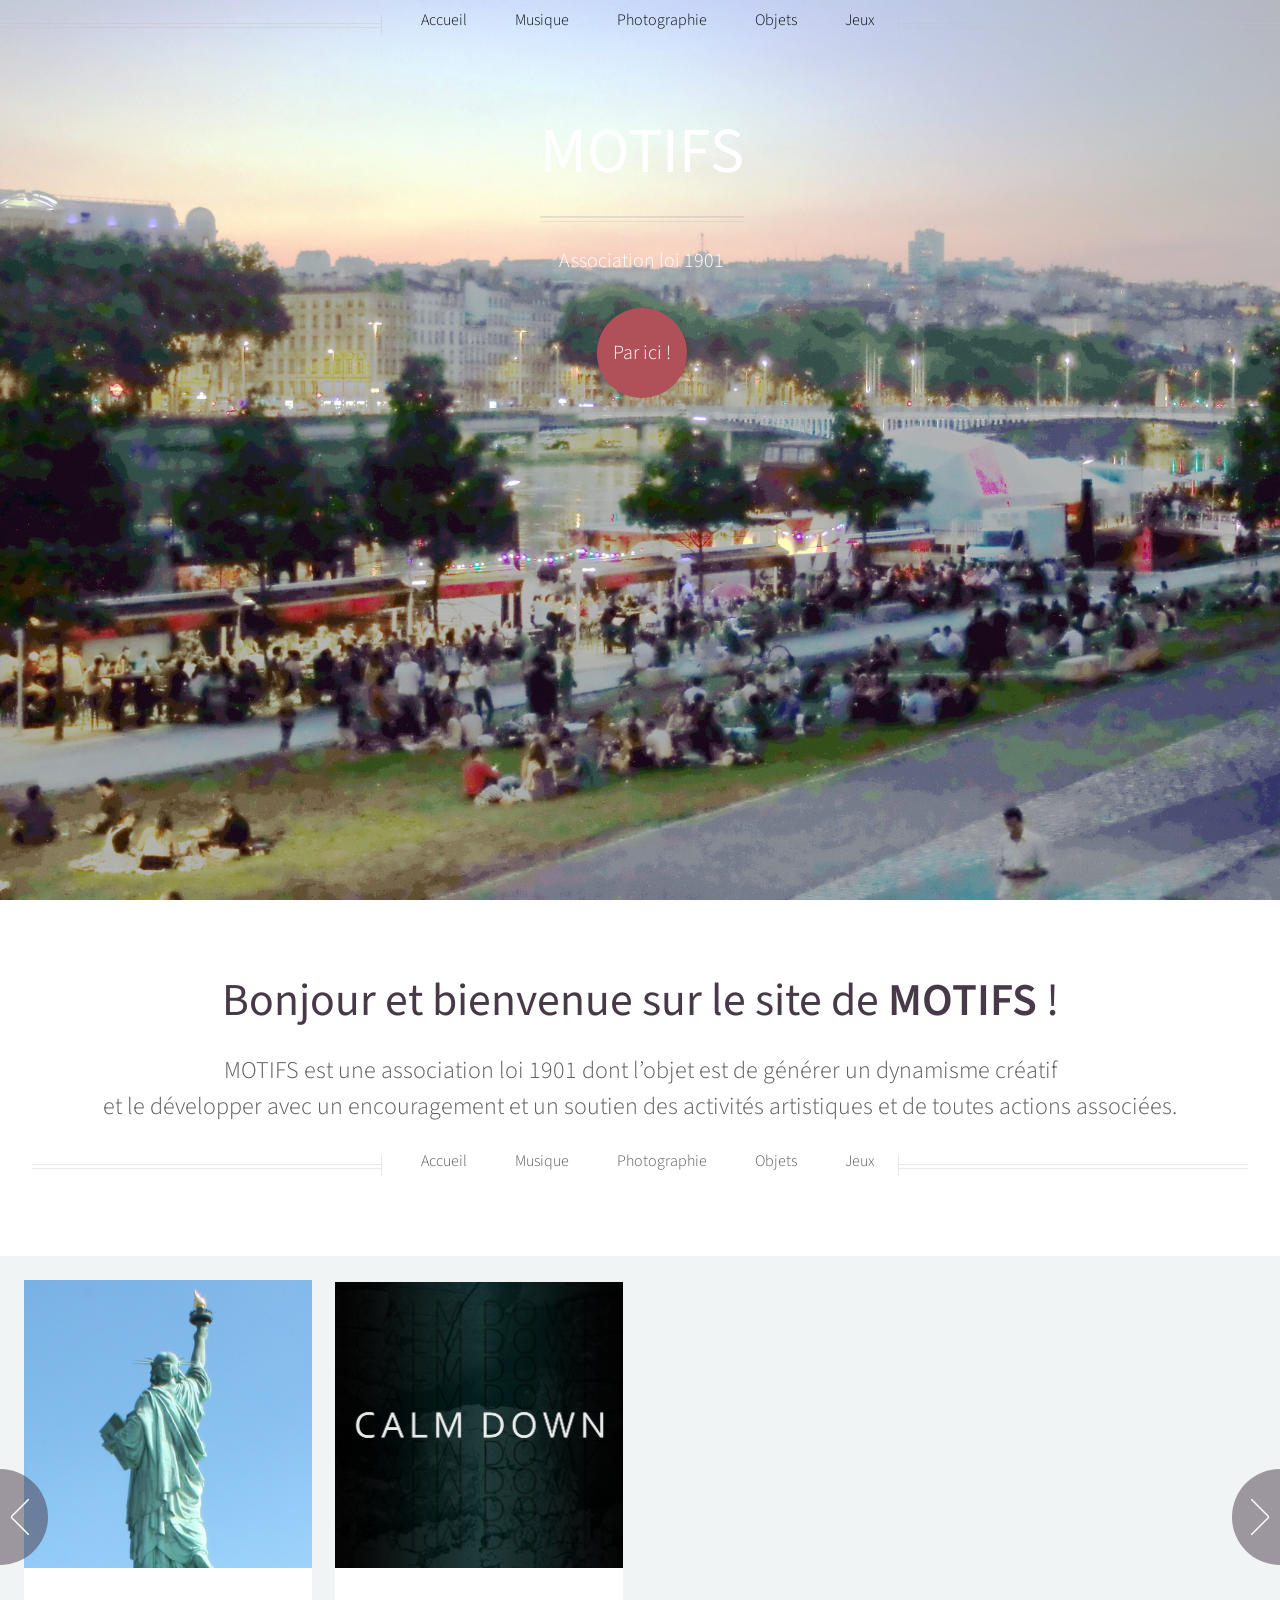
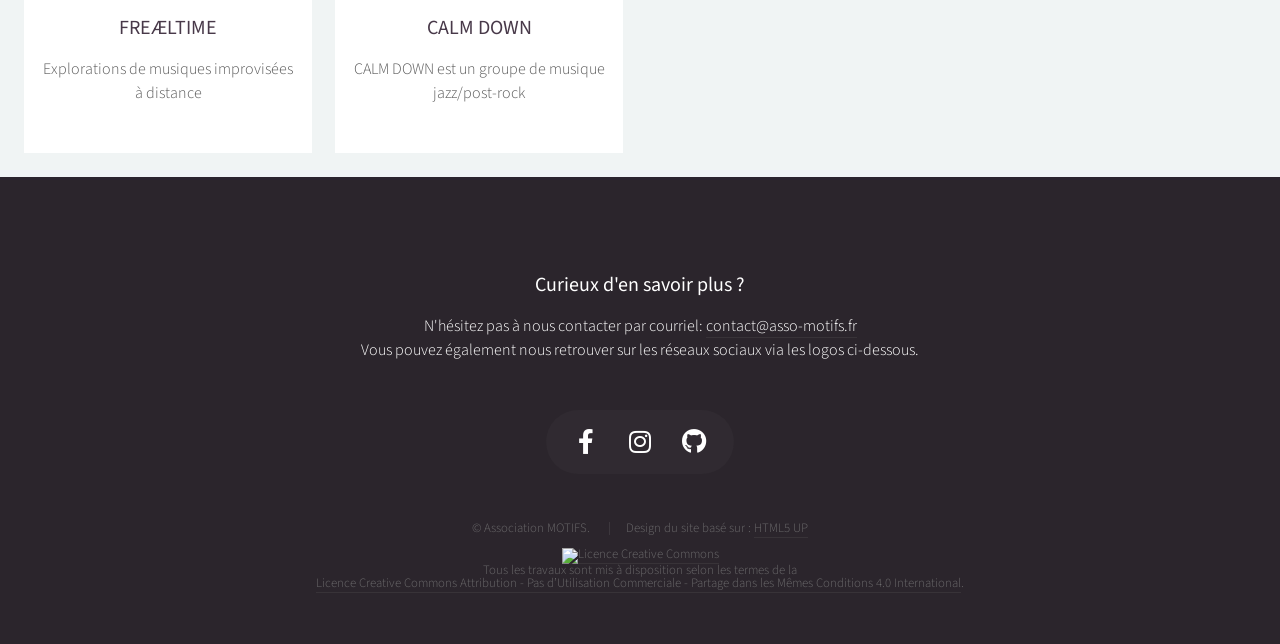
==== commit 78e19d86: "adding freaeltime in carousel" ====
--- a/index.html
+++ b/index.html
@@ -140,6 +140,14 @@
 					<div class="reel">
 
 						<article>
+							<a href="freaeltime.html" class="image featured"><img src="images/freaeltime/IMG_0886.JPG" alt="freaeltime liberty" /></a>
+							<header>
+								<h3><a href="calmdown.html">FREÆLTIME</a></h3>
+							</header>
+							<p>Explorations de musiques improvisées à distance</p>
+						</article>
+
+						<article>
 							<a href="calmdown.html" class="image featured"><img src="images/calmdown/ALBUM01JaquetteV13_Digiclic.png" alt="CALM DOWN image" /></a>
 							<header>
 								<h3><a href="calmdown.html">CALM DOWN</a></h3>
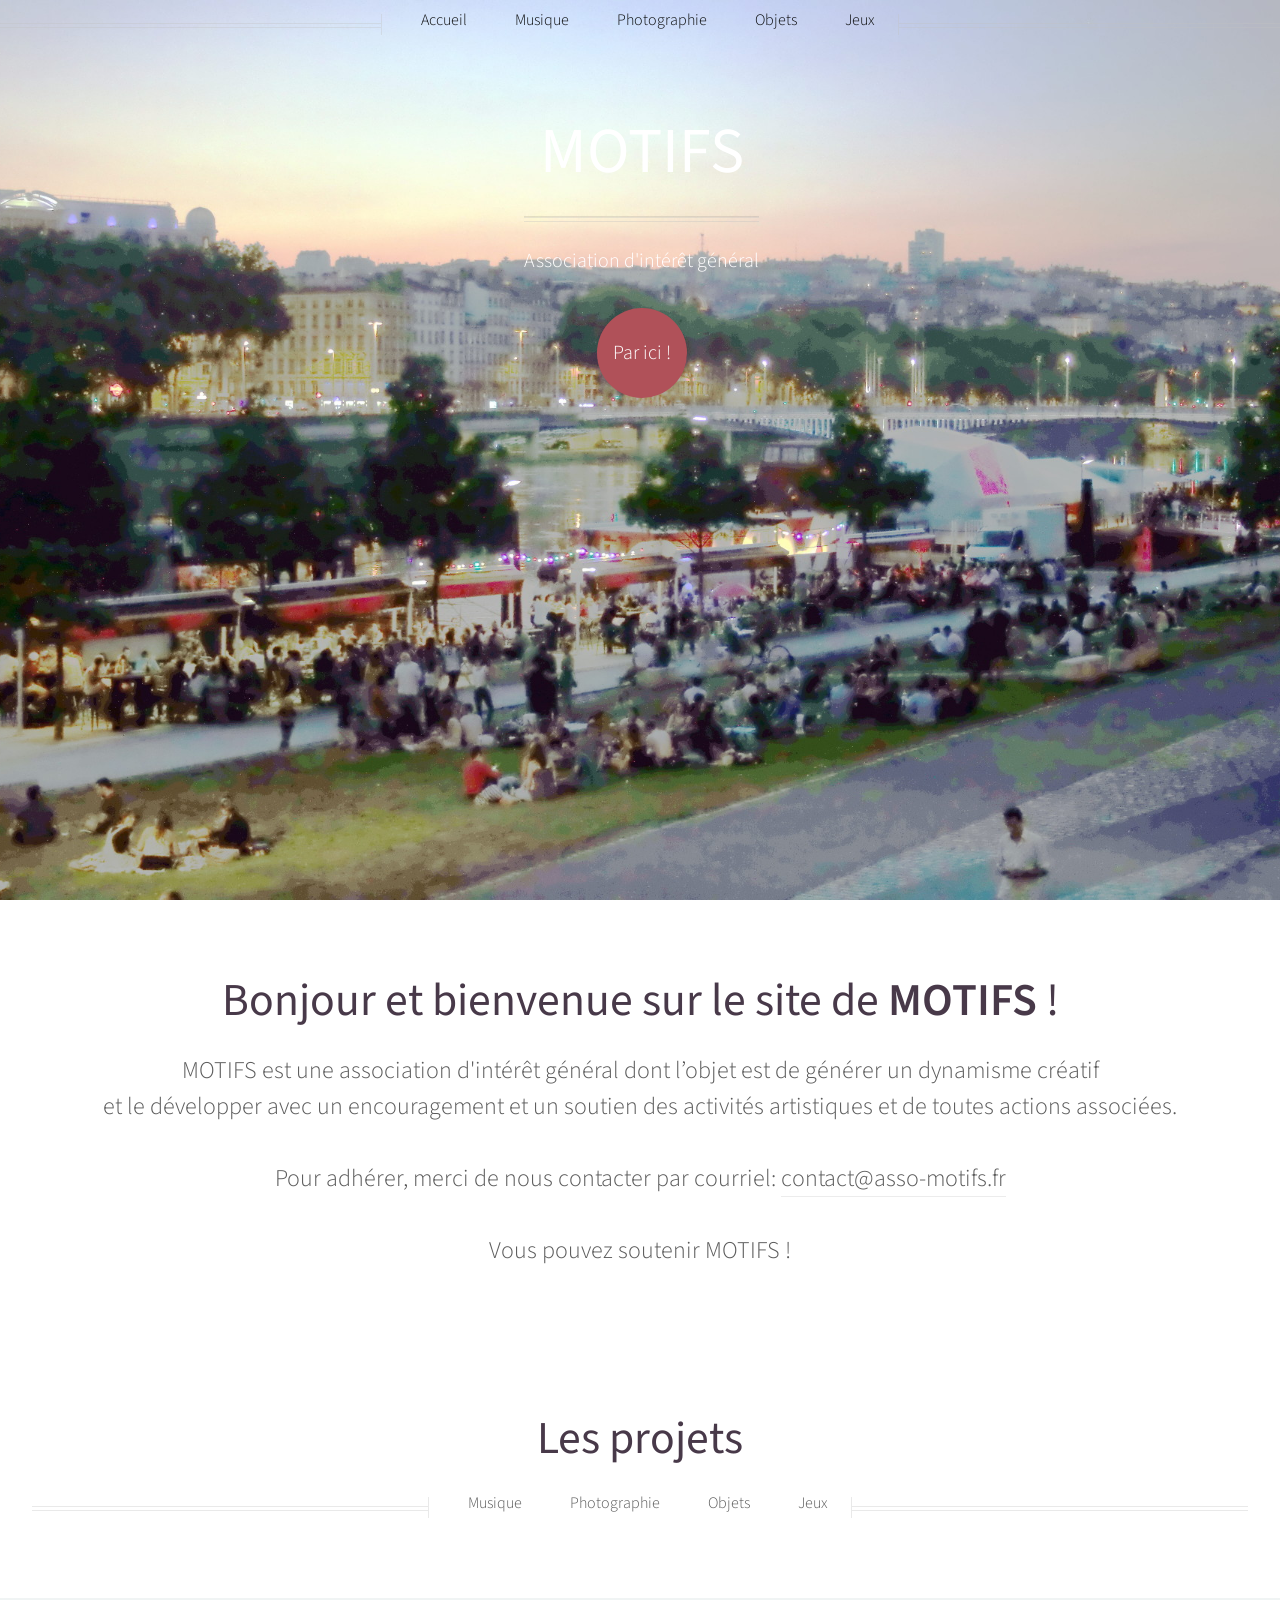
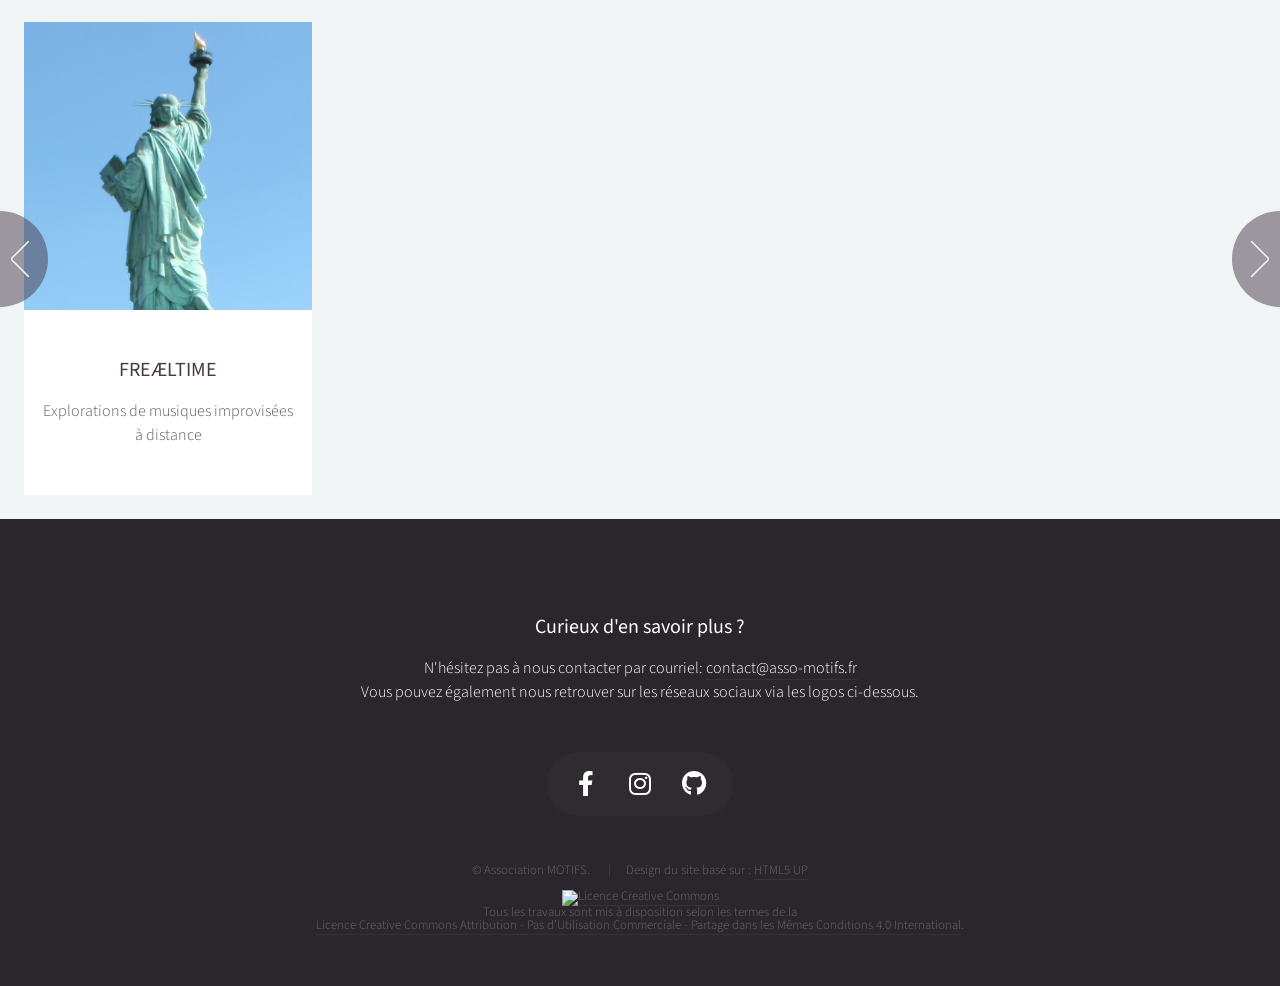
==== commit 78323043: "intérêt général + info adhésion + lien don" ====
--- a/index.html
+++ b/index.html
@@ -19,7 +19,7 @@
 							<header>
 								<h1><a href="index.html" id="logo">MOTIFS</a></h1>
 								<hr />
-								<p>Association loi 1901</p>
+								<p>Association d'intérêt général</p>
 							</header>
 							<footer>
 								<a href="#banner" class="button circled scrolly">Par ici !</a>
@@ -80,16 +80,28 @@
 					<header>
 						<h2>Bonjour et bienvenue sur le site de <strong> MOTIFS </strong>!</h2>
 						<p>
-							MOTIFS est une association loi 1901 dont l’objet est de générer un dynamisme créatif <br/>
+							MOTIFS est une association d'intérêt général dont l’objet est de générer un dynamisme créatif <br/>
 							et le développer avec un encouragement et un soutien des activités artistiques et de toutes actions associées.
 							<br/>
+							<br/>
+							Pour adhérer, merci de nous contacter par courriel: <a href="mailto:contact@asso-motifs.fr">contact@asso-motifs.fr</a>
+							<br/>
+							<br/>
+							Vous pouvez soutenir MOTIFS !
+							<br/>
+							<br/>
+							<iframe id="haWidget" allowtransparency="true" src="https://www.helloasso.com/associations/association-motifs/formulaires/2/widget-bouton" style="width:100%;height:70px;border:none;"></iframe><div style="width:100%;text-align:center;"></div>
 						</p>
+
+						<h2>Les projets</h2>
 					</header>
+
+
+
 
 				<!-- Nav -->
 					<nav id="nav2">
 						<ul>
-							<li><a href="index.html">Accueil</a></li>
 							<li>
 								<a href="#">Musique</a>
 								<ul>
@@ -142,7 +154,7 @@
 						<article>
 							<a href="freaeltime.html" class="image featured"><img src="images/freaeltime/IMG_0886.JPG" alt="freaeltime liberty" /></a>
 							<header>
-								<h3><a href="calmdown.html">FREÆLTIME</a></h3>
+								<h3><a href="freaeltime.html">FREÆLTIME</a></h3>
 							</header>
 							<p>Explorations de musiques improvisées à distance</p>
 						</article>
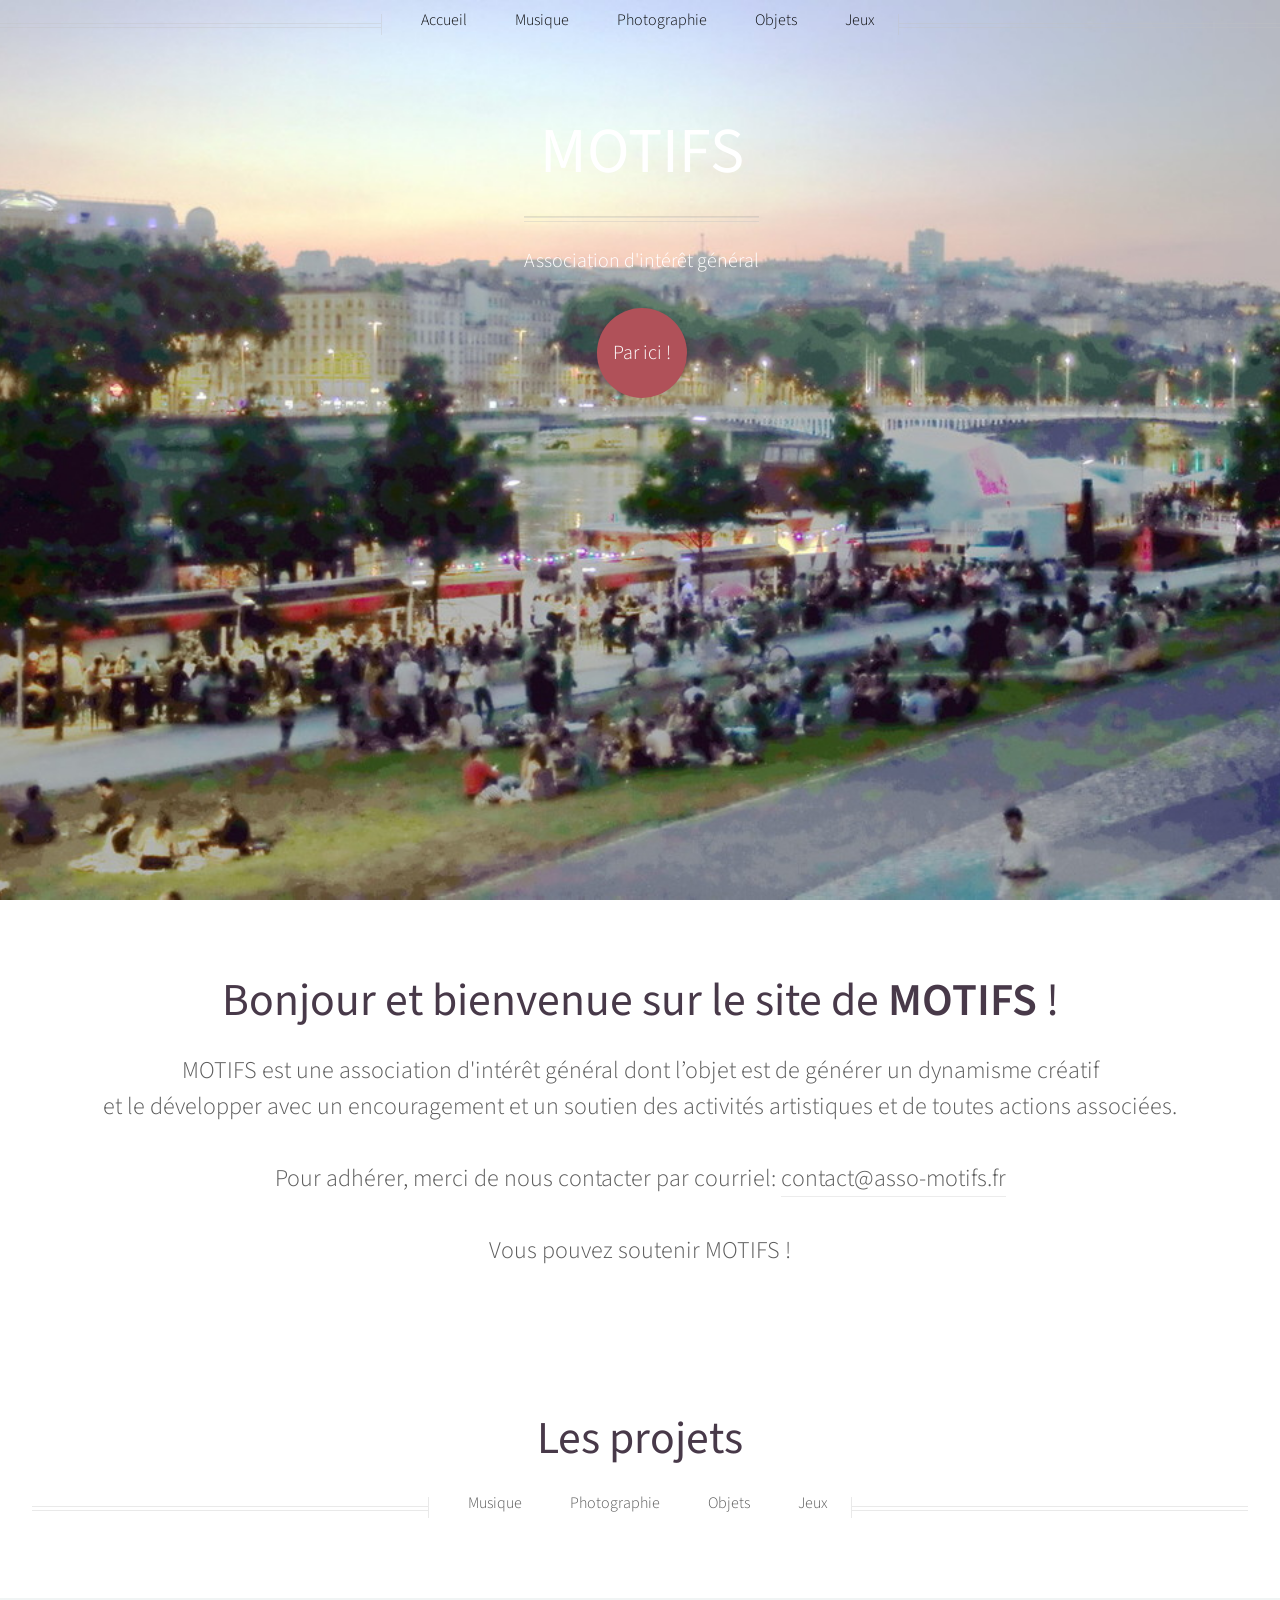
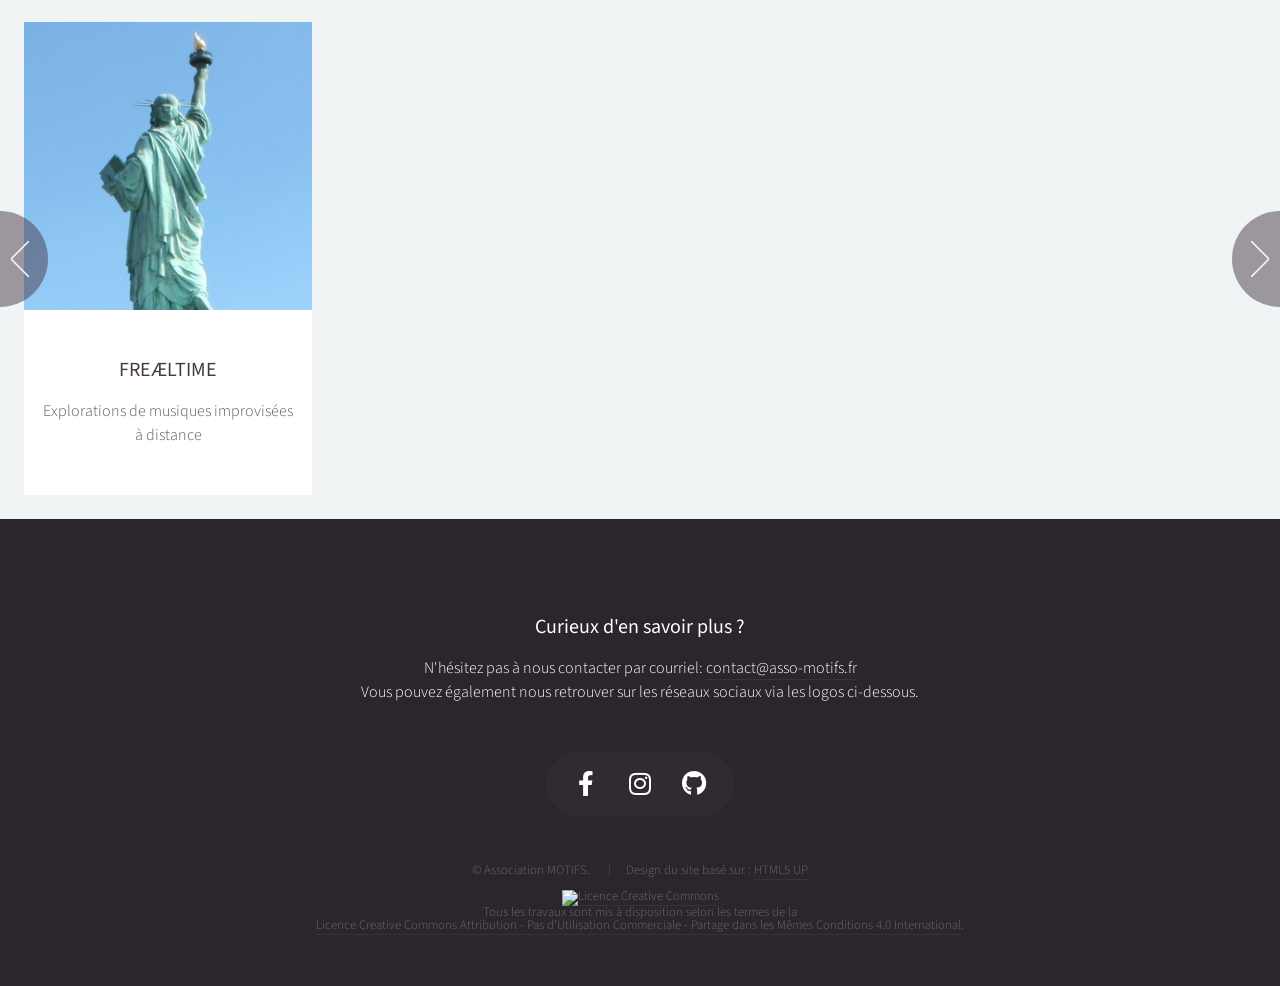
==== commit 1bf985e9: "reducing index page images weights" ====
--- a/index.html
+++ b/index.html
@@ -152,7 +152,7 @@
 					<div class="reel">
 
 						<article>
-							<a href="freaeltime.html" class="image featured"><img src="images/freaeltime/IMG_0886.JPG" alt="freaeltime liberty" /></a>
+							<a href="freaeltime.html" class="image featured"><img src="images/carousel/freaeltime.jpg" alt="freaeltime liberty" /></a>
 							<header>
 								<h3><a href="freaeltime.html">FREÆLTIME</a></h3>
 							</header>
@@ -160,7 +160,7 @@
 						</article>
 
 						<article>
-							<a href="calmdown.html" class="image featured"><img src="images/calmdown/ALBUM01JaquetteV13_Digiclic.png" alt="CALM DOWN image" /></a>
+							<a href="calmdown.html" class="image featured"><img src="images/carousel/calmdown.png" alt="CALM DOWN image" /></a>
 							<header>
 								<h3><a href="calmdown.html">CALM DOWN</a></h3>
 							</header>
@@ -168,7 +168,7 @@
 						</article>
 
 						<article>
-							<a href="photocubes.html" class="image featured"><img src="images/photocubes/roller_photocubes.png" alt="photocubes image" /></a>
+							<a href="photocubes.html" class="image featured"><img src="images/carousel/photocubes.png" alt="photocubes image" /></a>
 							<header>
 								<h3><a href="photocubes.html">photocubes</a></h3>
 							</header>
@@ -176,7 +176,7 @@
 						</article>
 
 						<article>
-							<a href="animjazz.html" class="image featured"><img src="images/animjazz/roller_04.jpg" alt="Animation musicale image" /></a>
+							<a href="animjazz.html" class="image featured"><img src="images/carousel/anim_jazz.jpg" alt="Animation musicale image" /></a>
 							<header>
 								<h3><a href="animjazz.html">Animation musicale</a></h3>
 							</header>
@@ -184,7 +184,7 @@
 						</article>
 
 						<article>
-							<a href="memaudio.html" class="image featured"><img src="images/memaudio/logo1.png" alt="memaudio image" /></a>
+							<a href="memaudio.html" class="image featured"><img src="images/carousel/memaudio.png" alt="memaudio image" /></a>
 							<header>
 								<h3><a href="memaudio.html">memaudio</a></h3>
 							</header>
@@ -192,7 +192,7 @@
 						</article>
 
 						<article>
-							<a href="flair.html" class="image featured"><img src="images/flair/IMG_20180911_200046_818.jpg" alt="flair image" /></a>
+							<a href="flair.html" class="image featured"><img src="images/carousel/flair.jpg" alt="flair image" /></a>
 							<header>
 								<h3><a href="flair.html">flair</a></h3>
 							</header>
@@ -201,15 +201,15 @@
 
 
 						<article>
-							<a href="effimeroom.html" class="image featured"><img src="images/effimeroom/roller_01.jpg" alt="Effimeroom image" /></a>
-							<header>
-								<h3><a href="effimeroom.html">Effimeroom-2017</a></h3>
-							</header>
-							<p>Exposition de Photographies "Effimeroom" (Florence, Italie)</p>
-						</article>
-
-						<article>
-							<a href="argiles.html" class="image featured"><img src="images/argiles/20171030_005652-1024x1024.jpg" alt="argiles image" /></a>
+							<a href="effimeroom.html" class="image featured"><img src="images/carousel/effimeroom.jpg" alt="Effimeroom image" /></a>
+							<header>
+								<h3><a href="effimeroom.html">Effimeroom</a></h3>
+							</header>
+							<p>Exposition de Photographies <br/> (Florence, Italie)</p>
+						</article>
+
+						<article>
+							<a href="argiles.html" class="image featured"><img src="images/carousel/argiles.jpg" alt="argiles image" /></a>
 							<header>
 								<h3><a href="argiles.html">argiles</a></h3>
 							</header>
@@ -217,11 +217,11 @@
 						</article>
 
 						<article>
-							<a href="manhattan2012.html" class="image featured"><img src="images/manhattan/roller.jpg" alt="NewYork 2012 image" /></a>
-							<header>
-								<h3><a href="manhattan2012.html">(Manhattan-2012)</a></h3>
-							</header>
-							<p>(Manhattan-2012 : photographies de New York en 2012)</p>
+							<a href="manhattan2012.html" class="image featured"><img src="images/carousel/manhattan.jpg" alt="NewYork 2012 image" /></a>
+							<header>
+								<h3><a href="manhattan2012.html"> Manhattan-2012 </a></h3>
+							</header>
+							<p> Manhattan-2012 : photographies de New York en 2012 </p>
 						</article>
 
 					</div>
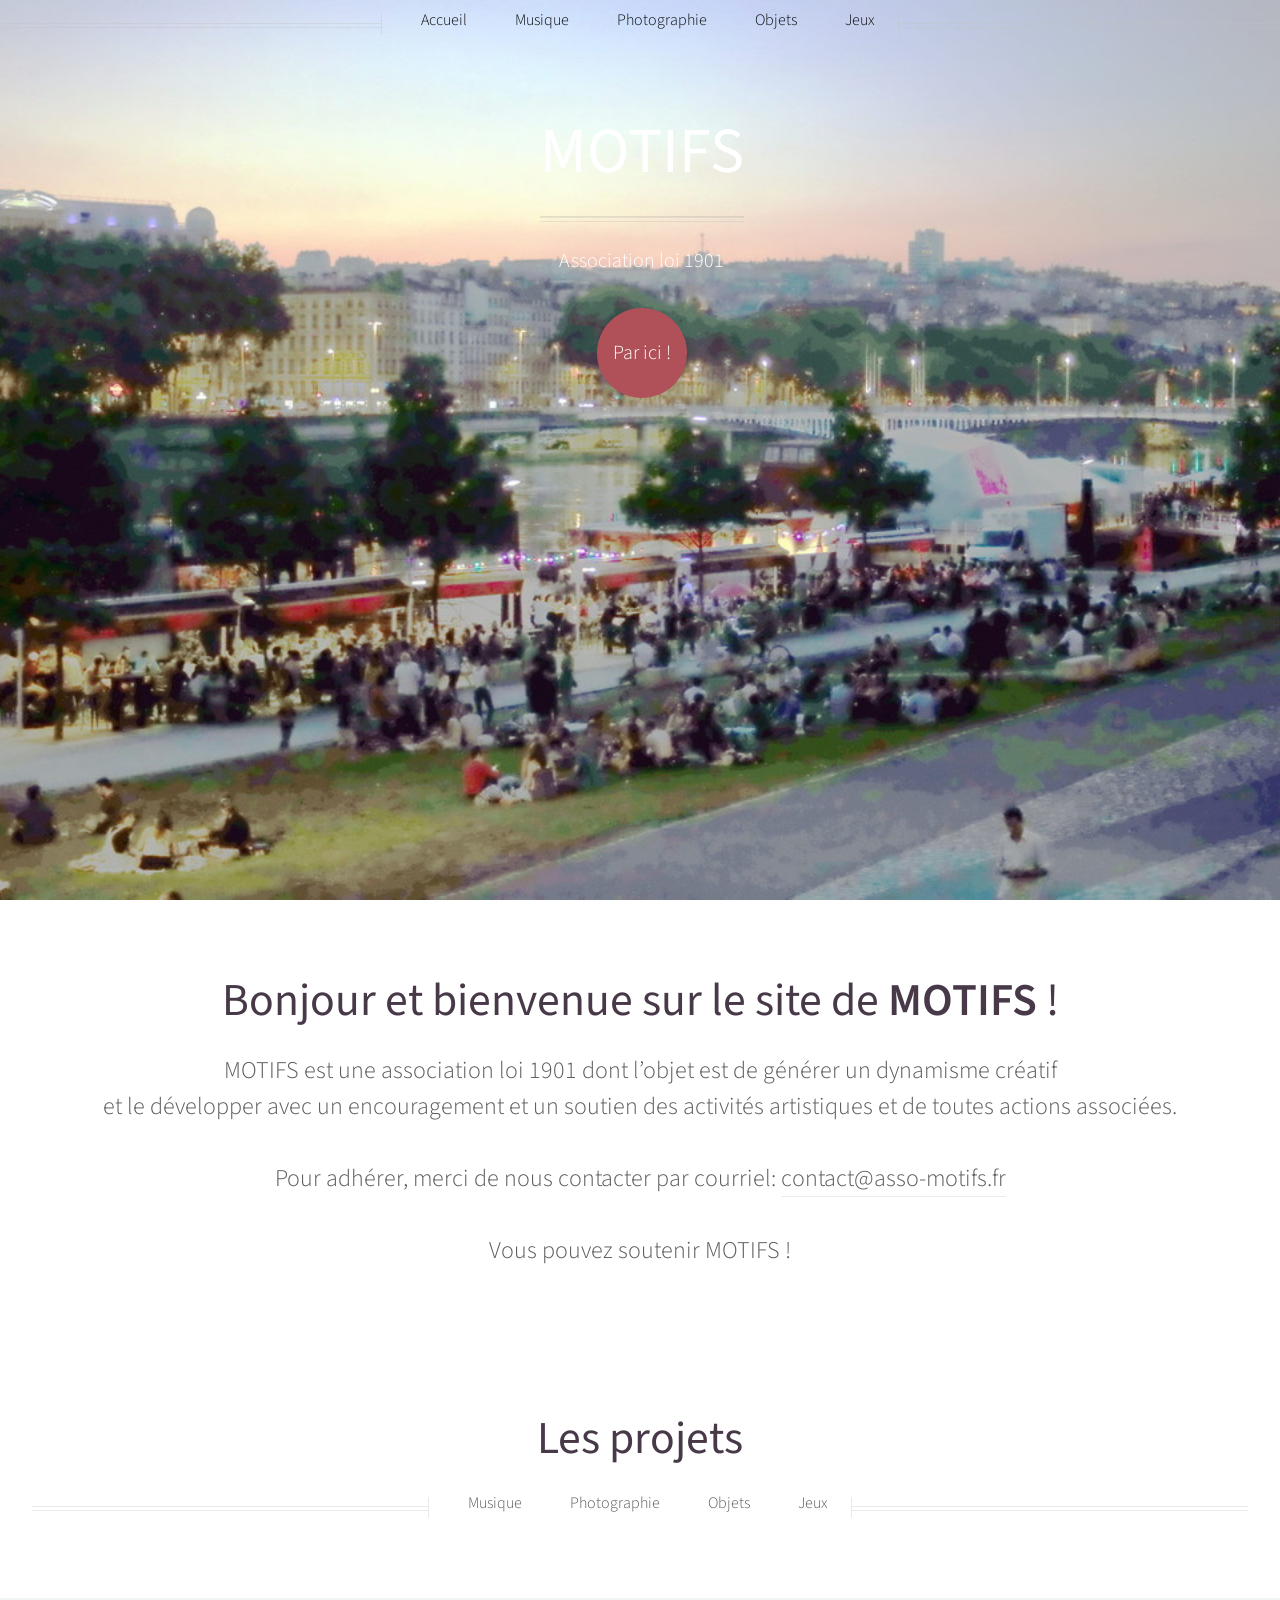
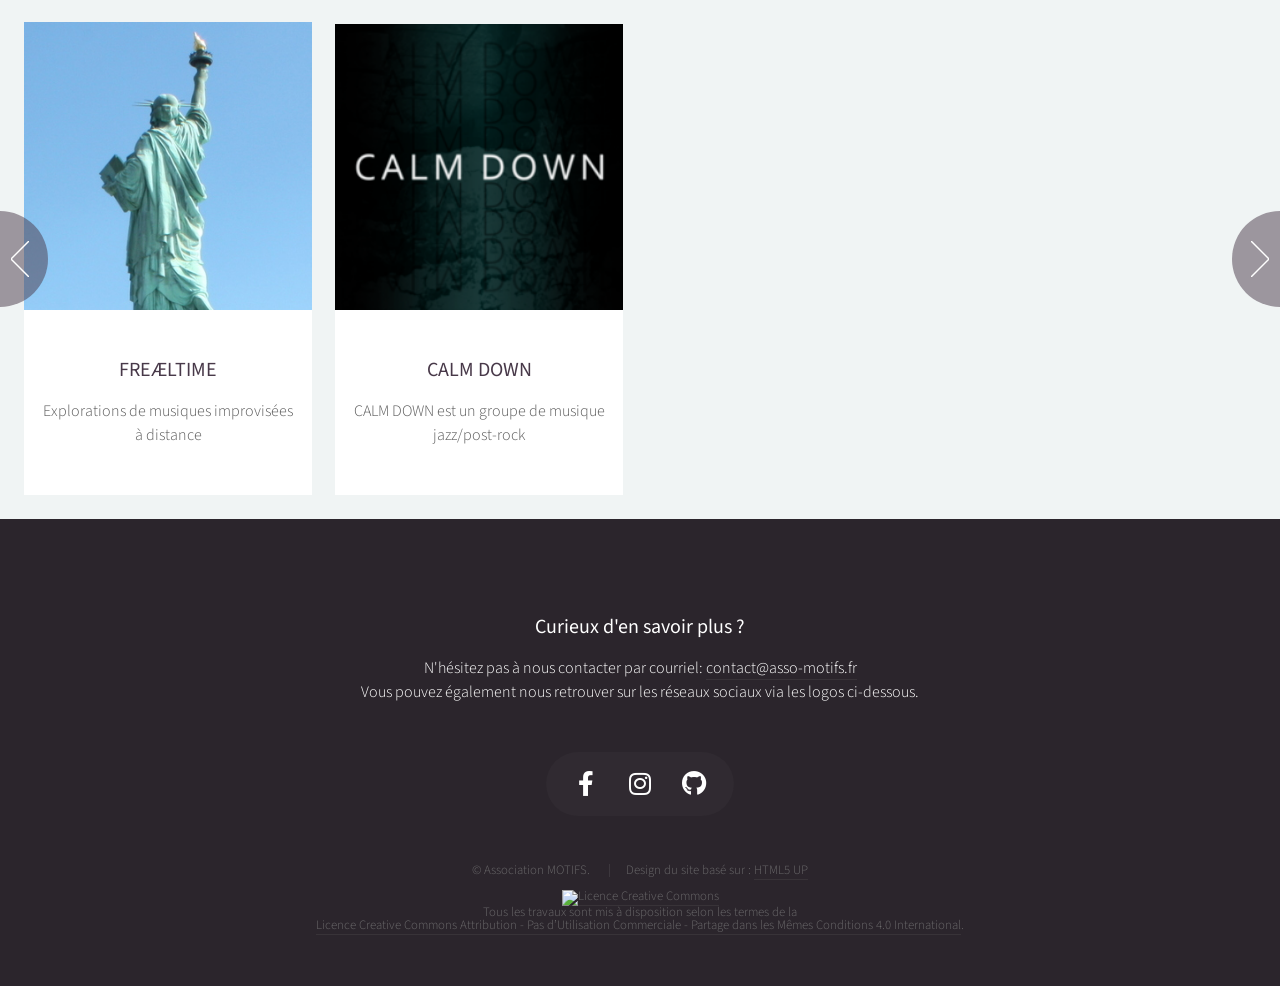
==== commit 9ebc7f1a: "back to association loi 1901" ====
--- a/index.html
+++ b/index.html
@@ -19,7 +19,7 @@
 							<header>
 								<h1><a href="index.html" id="logo">MOTIFS</a></h1>
 								<hr />
-								<p>Association d'intérêt général</p>
+								<p>Association loi 1901</p>
 							</header>
 							<footer>
 								<a href="#banner" class="button circled scrolly">Par ici !</a>
@@ -80,7 +80,7 @@
 					<header>
 						<h2>Bonjour et bienvenue sur le site de <strong> MOTIFS </strong>!</h2>
 						<p>
-							MOTIFS est une association d'intérêt général dont l’objet est de générer un dynamisme créatif <br/>
+							MOTIFS est une association loi 1901 dont l’objet est de générer un dynamisme créatif <br/>
 							et le développer avec un encouragement et un soutien des activités artistiques et de toutes actions associées.
 							<br/>
 							<br/>
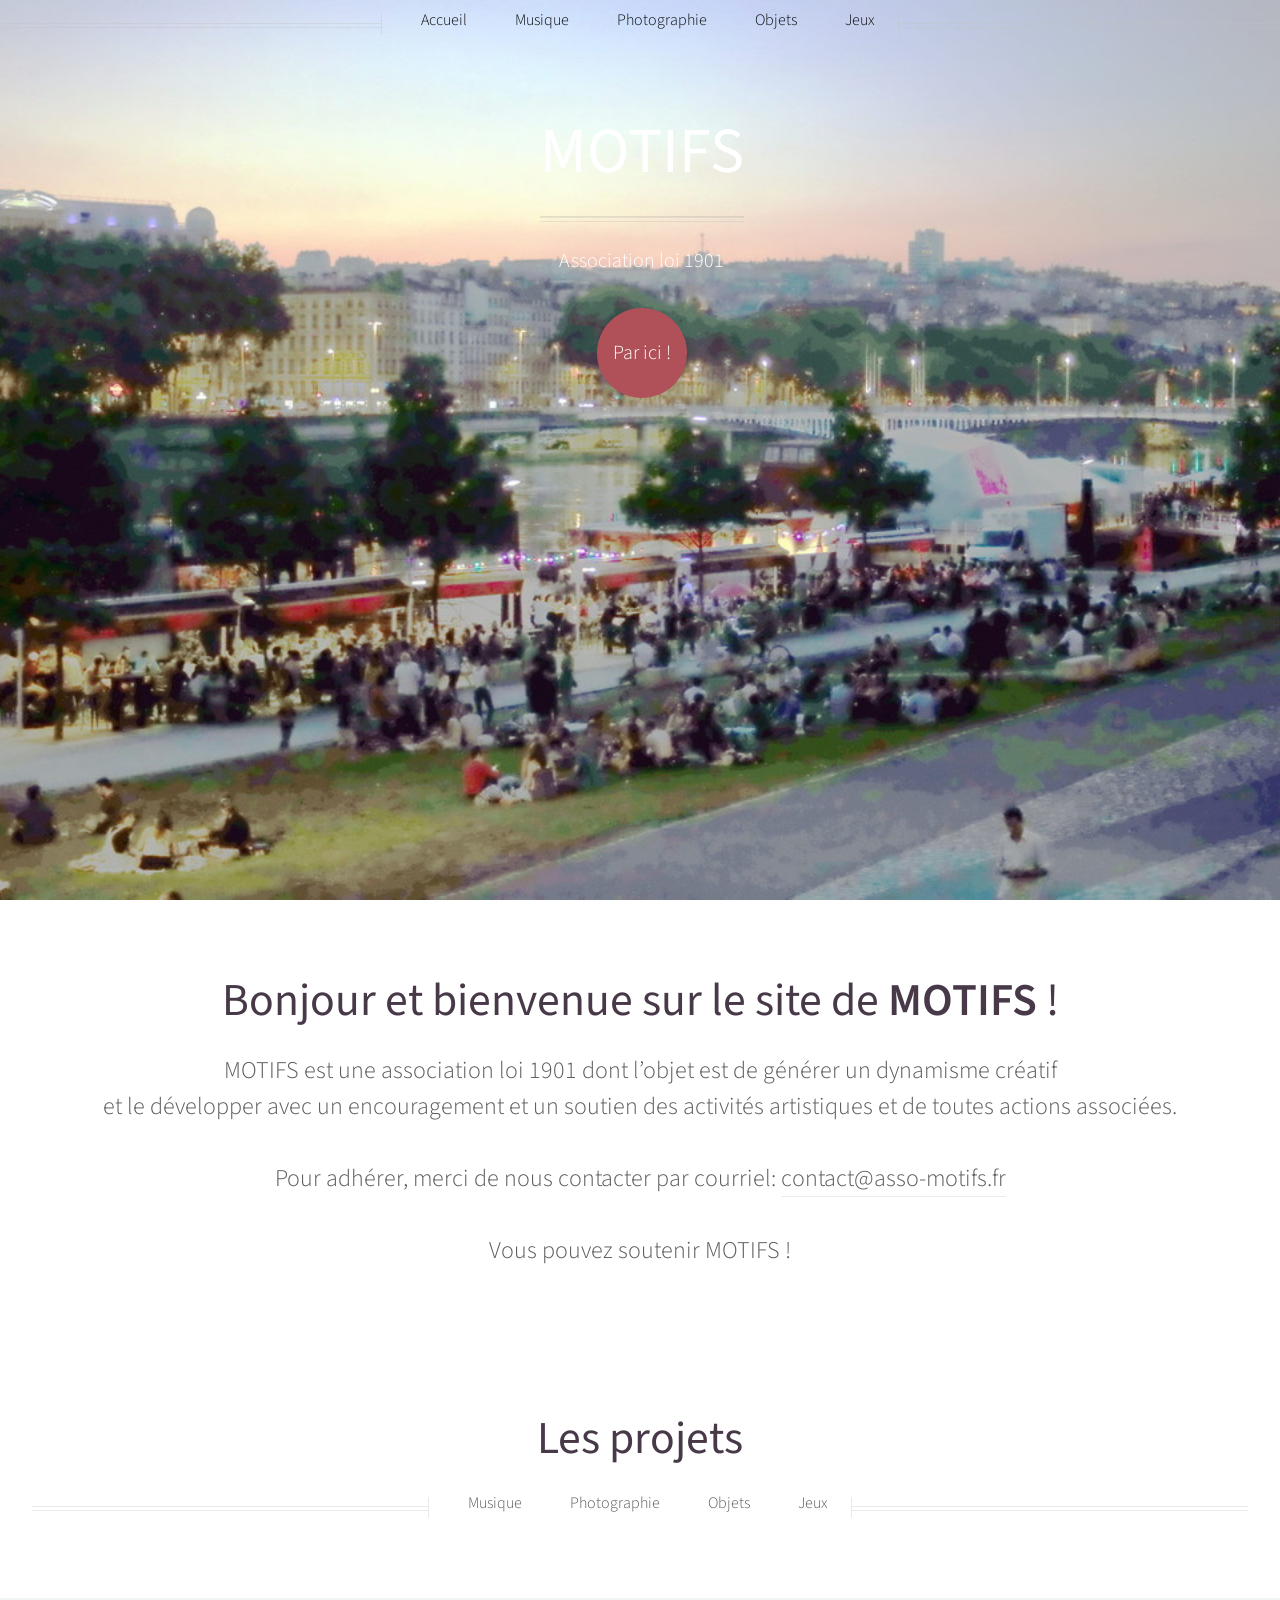
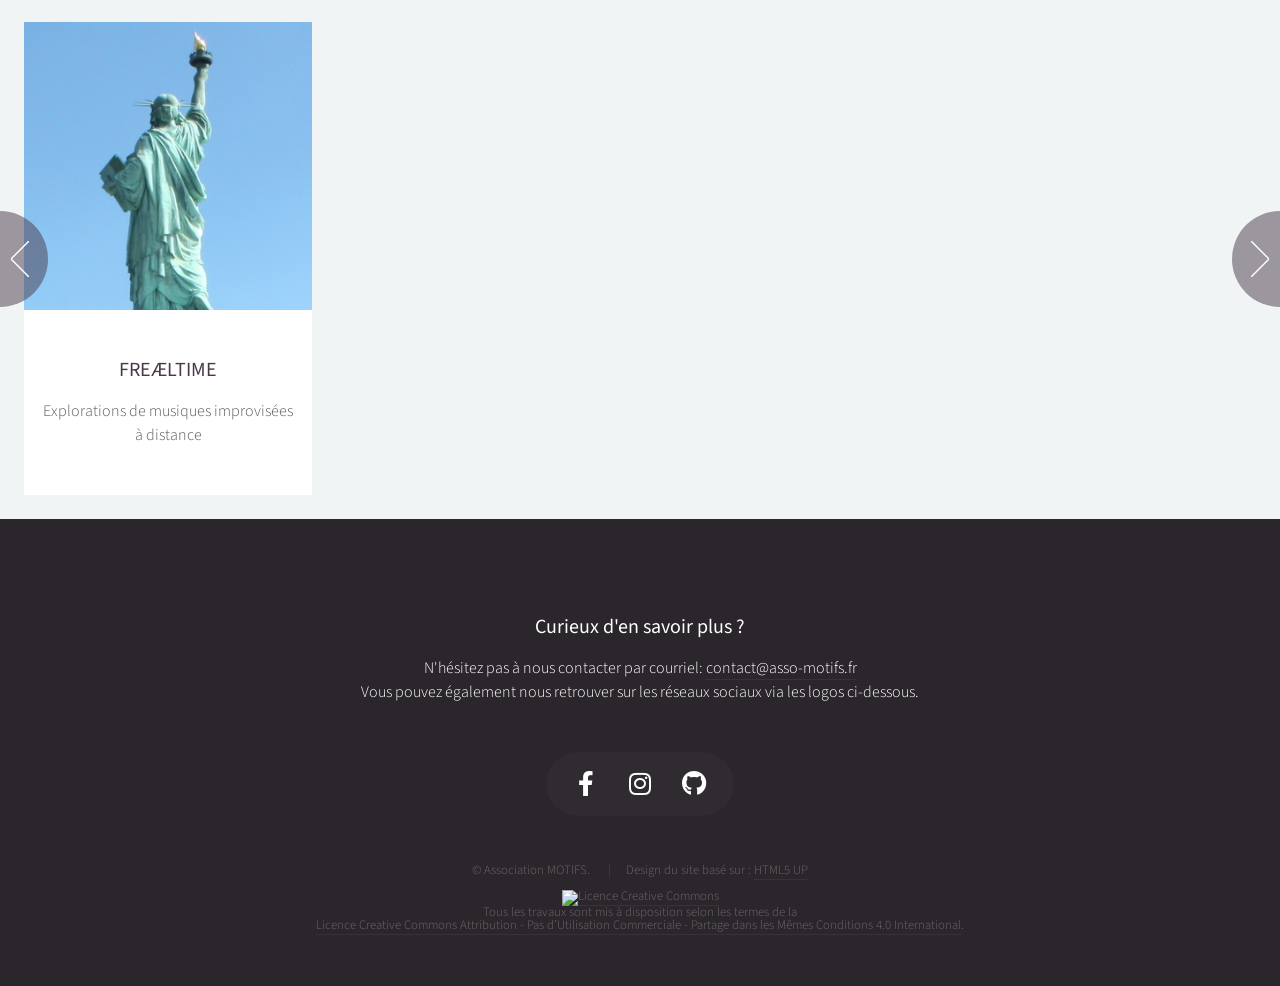
==== commit ece0821b: "update after concert at La grooverie." ====
--- a/index.html
+++ b/index.html
@@ -33,6 +33,7 @@
 								<li>
 									<a href="#">Musique</a>
 									<ul>
+										<li><a href="equipage.html">L'Equipage</a></li>
 										<li><a href="freaeltime.html">FREÆLTIME</a></li>
 										<li><a href="calmdown.html">Calm Down</a></li>
 										<li><a href="animjazz.html">Animation musicale</a></li>
@@ -105,6 +106,7 @@
 							<li>
 								<a href="#">Musique</a>
 								<ul>
+									<li><a href="equipage.html">L'Equipage</a></li>
 									<li><a href="freaeltime.html">FREÆLTIME</a></li>
 									<li><a href="calmdown.html">Calm Down</a></li>
 									<li><a href="animjazz.html">Animation musicale</a></li>
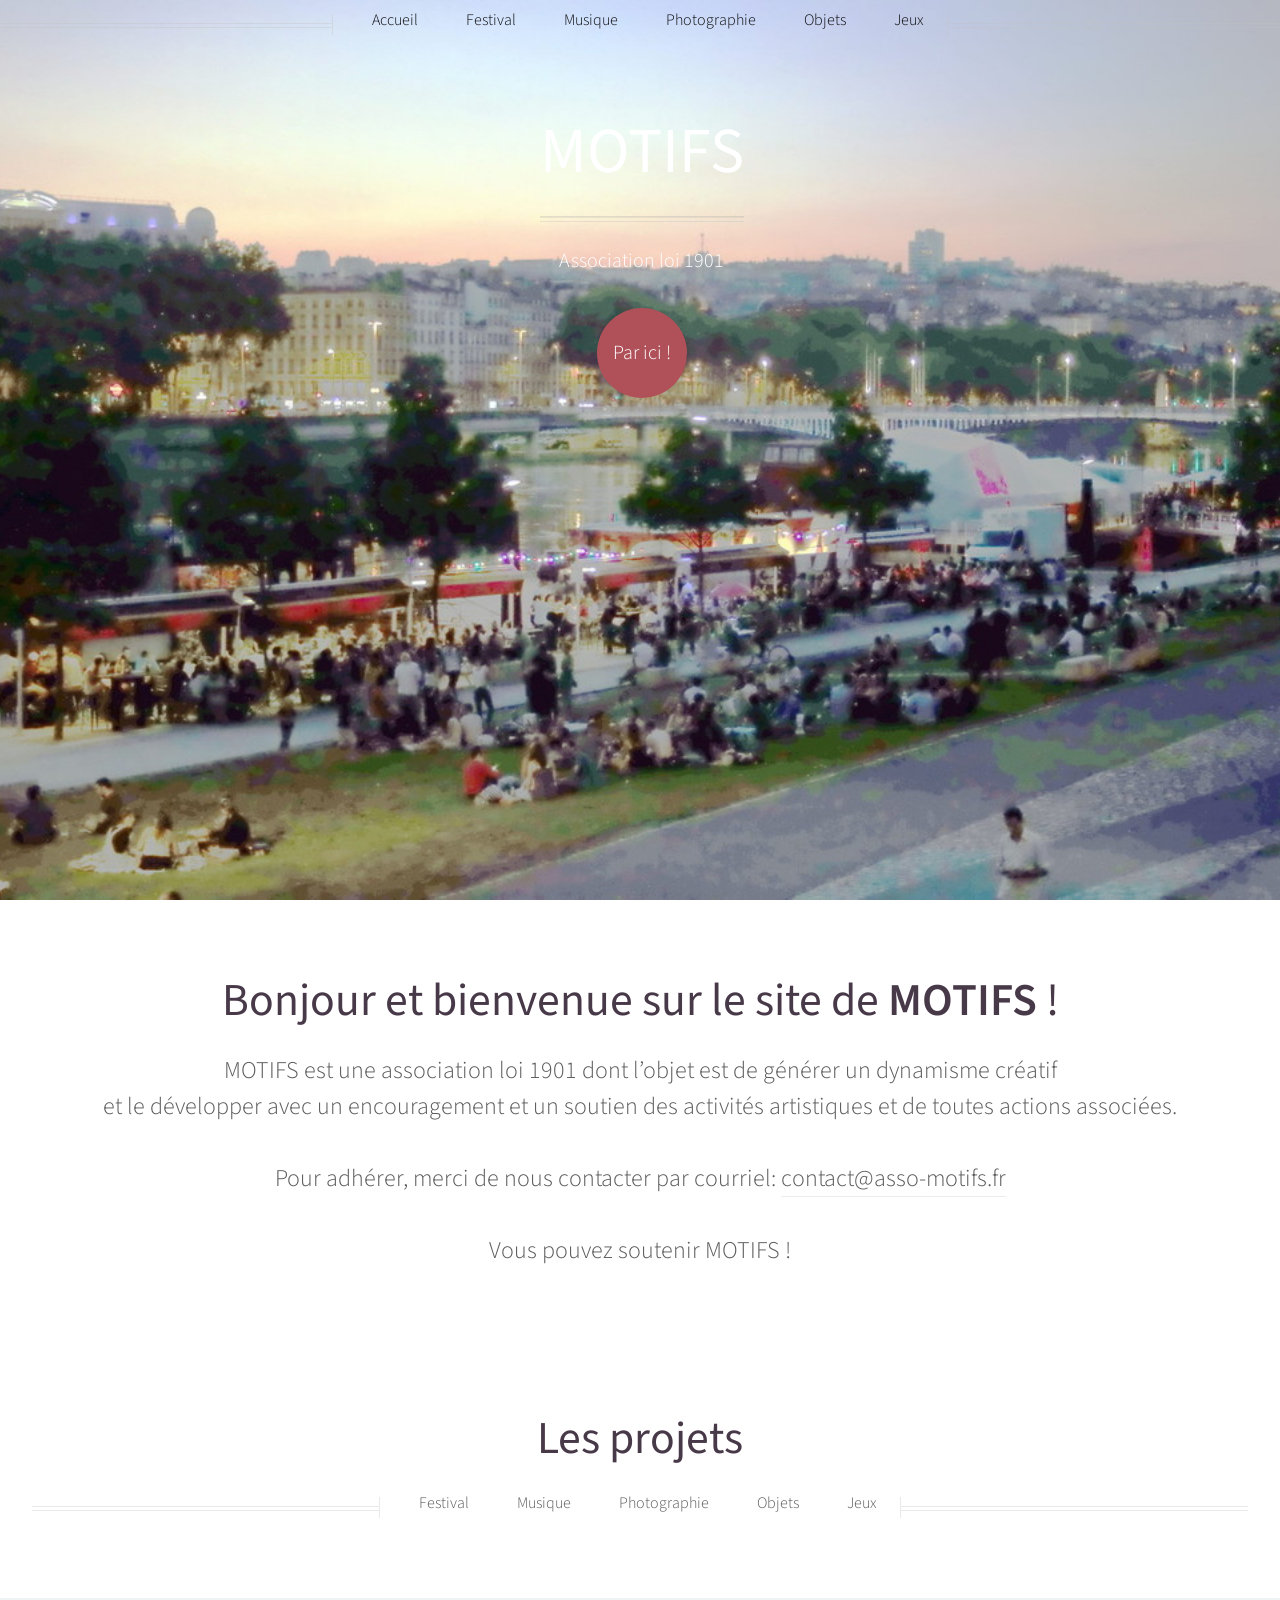
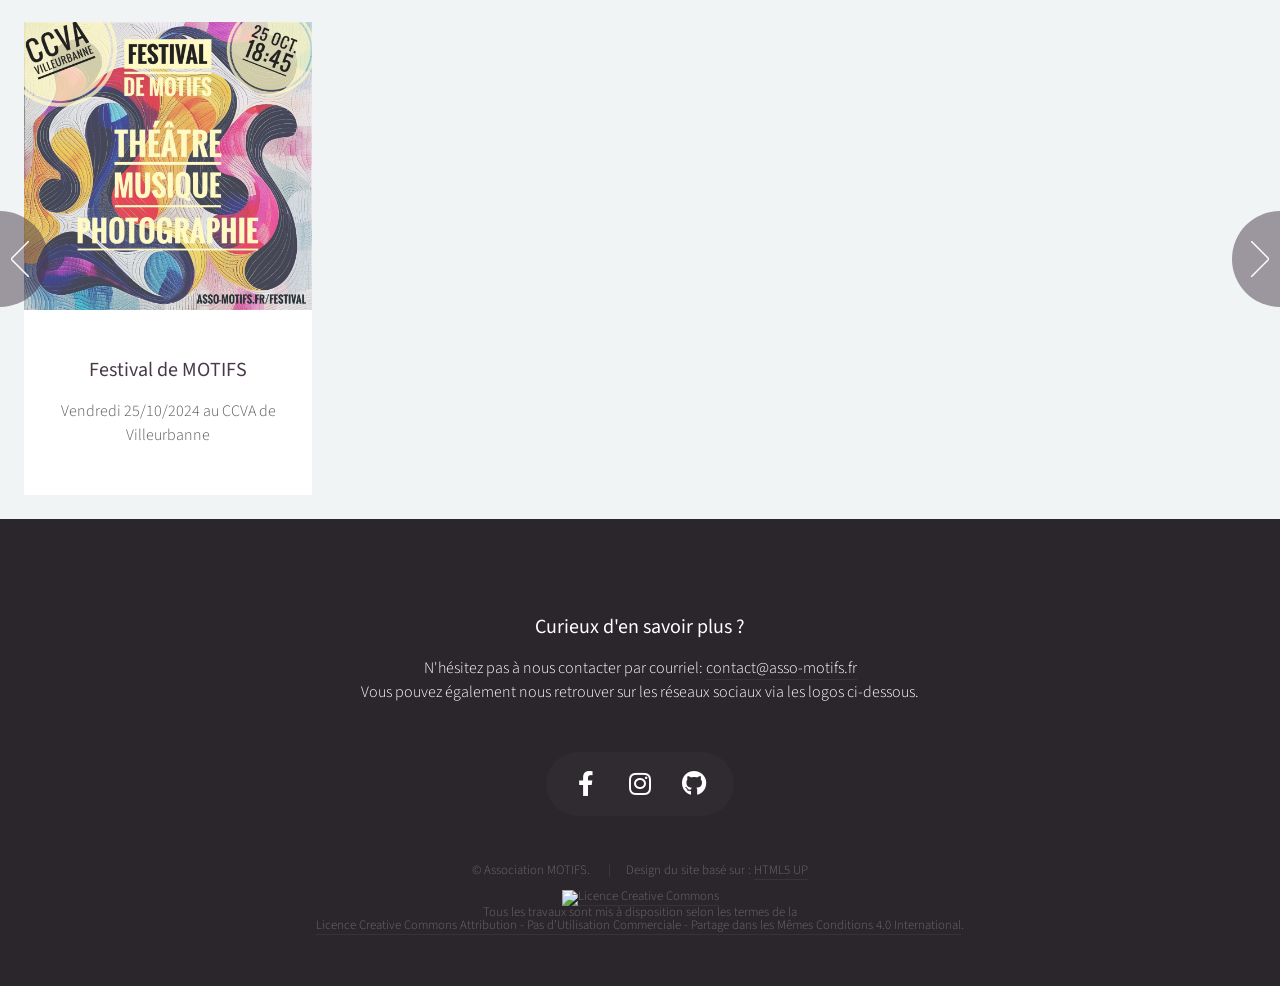
==== commit 479a865e: "Update index.html" ====
--- a/index.html
+++ b/index.html
@@ -30,6 +30,7 @@
 						<nav id="nav">
 							<ul>
 								<li><a href="index.html">Accueil</a></li>
+								<li><a href="festival.html">Festival</a></li>
 								<li>
 									<a href="#">Musique</a>
 									<ul>
@@ -103,6 +104,7 @@
 				<!-- Nav -->
 					<nav id="nav2">
 						<ul>
+							<li><a href="festival.html">Festival</a></li>
 							<li>
 								<a href="#">Musique</a>
 								<ul>
@@ -152,7 +154,13 @@
 			<!-- Carousel -->
 				<section class="carousel">
 					<div class="reel">
-
+						<article>
+							<a href="festival.html" class="image featured"><img src="images/festival/select/1000025164 (12).jpg" alt="affiche festival" /></a>
+							<header>
+								<h3><a href="festival.html">Festival de MOTIFS</a></h3>
+							</header>
+							<p>Vendredi 25/10/2024 au CCVA de Villeurbanne</p>
+						</article>
 						<article>
 							<a href="freaeltime.html" class="image featured"><img src="images/carousel/freaeltime.jpg" alt="freaeltime liberty" /></a>
 							<header>
